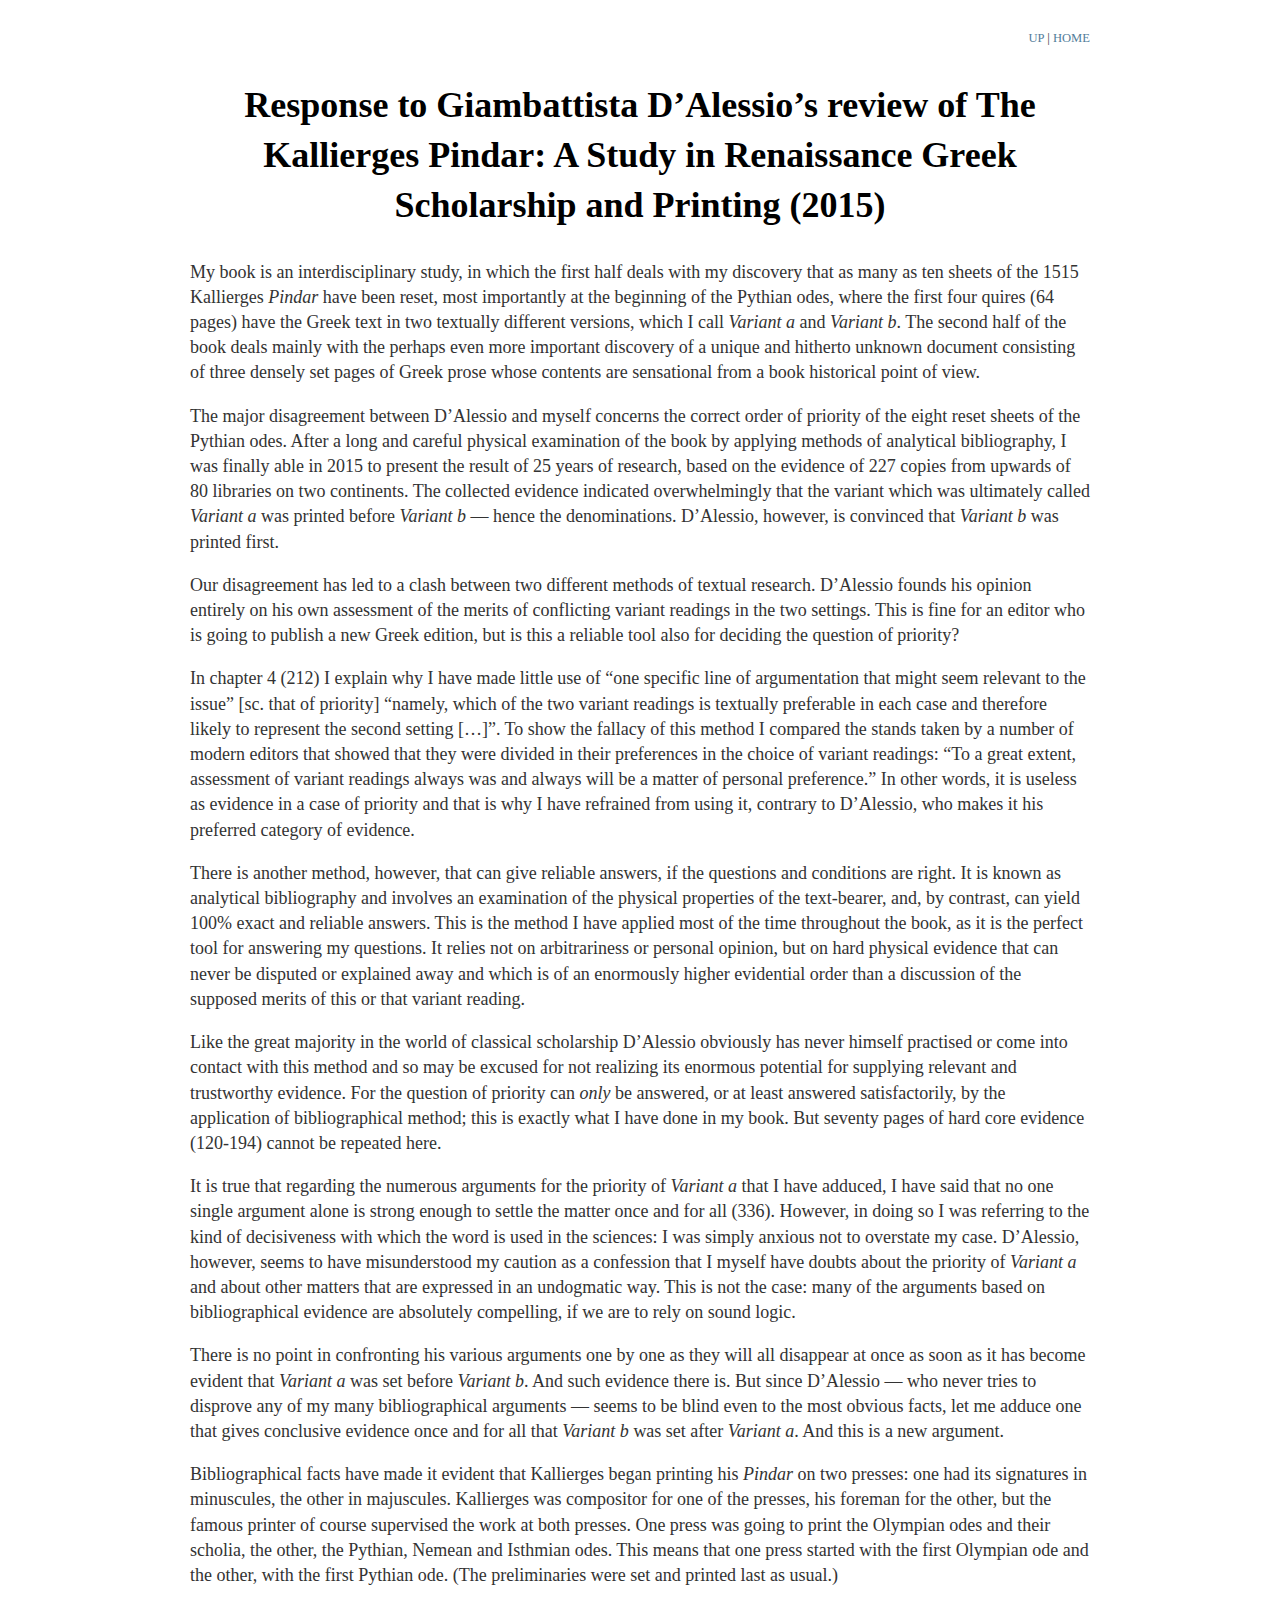
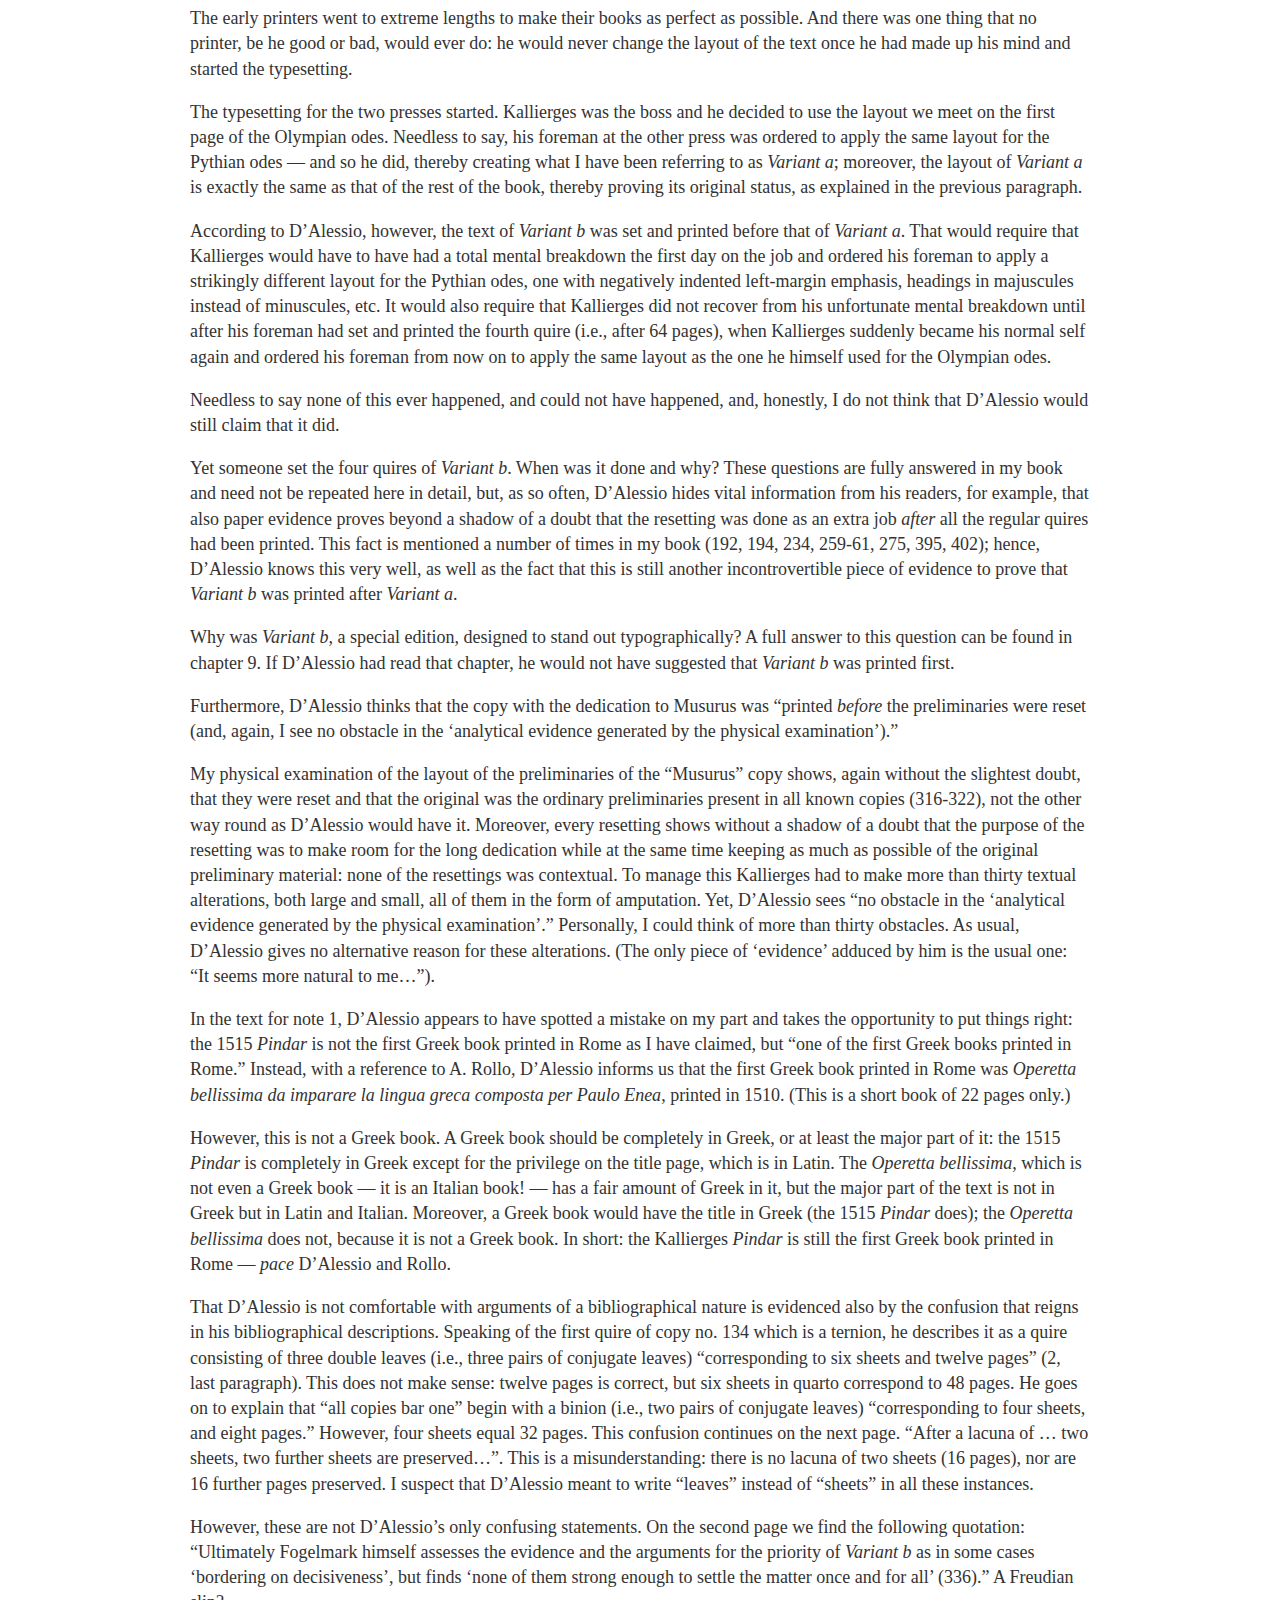
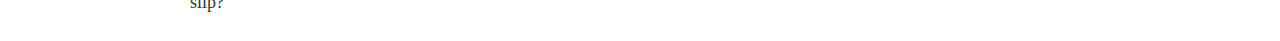
==== bmcr.html @ e707bcc4 "Add special price page, and review-reply" ====
<?xml version="1.0" encoding="utf-8"?>
<!DOCTYPE html PUBLIC "-//W3C//DTD XHTML 1.0 Strict//EN"
"http://www.w3.org/TR/xhtml1/DTD/xhtml1-strict.dtd">
<html xmlns="http://www.w3.org/1999/xhtml" lang="en" xml:lang="en">
<head>
<!-- 2020-06-22 Mon 12:12 -->
<meta http-equiv="Content-Type" content="text/html;charset=utf-8" />
<meta name="viewport" content="width=device-width, initial-scale=1" />
<title>Response to Giambattista D’Alessio’s review of The Kallierges Pindar: A Study in Renaissance Greek Scholarship and Printing (2015)</title>
<meta name="generator" content="Org mode" />
<meta name="keywords" content="Giambattista D’Alessio Kallierges Pindar" />
<style type="text/css">
 <!--/*--><![CDATA[/*><!--*/
  .title  { text-align: center;
             margin-bottom: .2em; }
  .subtitle { text-align: center;
              font-size: medium;
              font-weight: bold;
              margin-top:0; }
  .todo   { font-family: monospace; color: red; }
  .done   { font-family: monospace; color: green; }
  .priority { font-family: monospace; color: orange; }
  .tag    { background-color: #eee; font-family: monospace;
            padding: 2px; font-size: 80%; font-weight: normal; }
  .timestamp { color: #bebebe; }
  .timestamp-kwd { color: #5f9ea0; }
  .org-right  { margin-left: auto; margin-right: 0px;  text-align: right; }
  .org-left   { margin-left: 0px;  margin-right: auto; text-align: left; }
  .org-center { margin-left: auto; margin-right: auto; text-align: center; }
  .underline { text-decoration: underline; }
  #postamble p, #preamble p { font-size: 90%; margin: .2em; }
  p.verse { margin-left: 3%; }
  pre {
    border: 1px solid #ccc;
    box-shadow: 3px 3px 3px #eee;
    padding: 8pt;
    font-family: monospace;
    overflow: auto;
    margin: 1.2em;
  }
  pre.src {
    position: relative;
    overflow: visible;
    padding-top: 1.2em;
  }
  pre.src:before {
    display: none;
    position: absolute;
    background-color: white;
    top: -10px;
    right: 10px;
    padding: 3px;
    border: 1px solid black;
  }
  pre.src:hover:before { display: inline;}
  /* Languages per Org manual */
  pre.src-asymptote:before { content: 'Asymptote'; }
  pre.src-awk:before { content: 'Awk'; }
  pre.src-C:before { content: 'C'; }
  /* pre.src-C++ doesn't work in CSS */
  pre.src-clojure:before { content: 'Clojure'; }
  pre.src-css:before { content: 'CSS'; }
  pre.src-D:before { content: 'D'; }
  pre.src-ditaa:before { content: 'ditaa'; }
  pre.src-dot:before { content: 'Graphviz'; }
  pre.src-calc:before { content: 'Emacs Calc'; }
  pre.src-emacs-lisp:before { content: 'Emacs Lisp'; }
  pre.src-fortran:before { content: 'Fortran'; }
  pre.src-gnuplot:before { content: 'gnuplot'; }
  pre.src-haskell:before { content: 'Haskell'; }
  pre.src-hledger:before { content: 'hledger'; }
  pre.src-java:before { content: 'Java'; }
  pre.src-js:before { content: 'Javascript'; }
  pre.src-latex:before { content: 'LaTeX'; }
  pre.src-ledger:before { content: 'Ledger'; }
  pre.src-lisp:before { content: 'Lisp'; }
  pre.src-lilypond:before { content: 'Lilypond'; }
  pre.src-lua:before { content: 'Lua'; }
  pre.src-matlab:before { content: 'MATLAB'; }
  pre.src-mscgen:before { content: 'Mscgen'; }
  pre.src-ocaml:before { content: 'Objective Caml'; }
  pre.src-octave:before { content: 'Octave'; }
  pre.src-org:before { content: 'Org mode'; }
  pre.src-oz:before { content: 'OZ'; }
  pre.src-plantuml:before { content: 'Plantuml'; }
  pre.src-processing:before { content: 'Processing.js'; }
  pre.src-python:before { content: 'Python'; }
  pre.src-R:before { content: 'R'; }
  pre.src-ruby:before { content: 'Ruby'; }
  pre.src-sass:before { content: 'Sass'; }
  pre.src-scheme:before { content: 'Scheme'; }
  pre.src-screen:before { content: 'Gnu Screen'; }
  pre.src-sed:before { content: 'Sed'; }
  pre.src-sh:before { content: 'shell'; }
  pre.src-sql:before { content: 'SQL'; }
  pre.src-sqlite:before { content: 'SQLite'; }
  /* additional languages in org.el's org-babel-load-languages alist */
  pre.src-forth:before { content: 'Forth'; }
  pre.src-io:before { content: 'IO'; }
  pre.src-J:before { content: 'J'; }
  pre.src-makefile:before { content: 'Makefile'; }
  pre.src-maxima:before { content: 'Maxima'; }
  pre.src-perl:before { content: 'Perl'; }
  pre.src-picolisp:before { content: 'Pico Lisp'; }
  pre.src-scala:before { content: 'Scala'; }
  pre.src-shell:before { content: 'Shell Script'; }
  pre.src-ebnf2ps:before { content: 'ebfn2ps'; }
  /* additional language identifiers per "defun org-babel-execute"
       in ob-*.el */
  pre.src-cpp:before  { content: 'C++'; }
  pre.src-abc:before  { content: 'ABC'; }
  pre.src-coq:before  { content: 'Coq'; }
  pre.src-groovy:before  { content: 'Groovy'; }
  /* additional language identifiers from org-babel-shell-names in
     ob-shell.el: ob-shell is the only babel language using a lambda to put
     the execution function name together. */
  pre.src-bash:before  { content: 'bash'; }
  pre.src-csh:before  { content: 'csh'; }
  pre.src-ash:before  { content: 'ash'; }
  pre.src-dash:before  { content: 'dash'; }
  pre.src-ksh:before  { content: 'ksh'; }
  pre.src-mksh:before  { content: 'mksh'; }
  pre.src-posh:before  { content: 'posh'; }
  /* Additional Emacs modes also supported by the LaTeX listings package */
  pre.src-ada:before { content: 'Ada'; }
  pre.src-asm:before { content: 'Assembler'; }
  pre.src-caml:before { content: 'Caml'; }
  pre.src-delphi:before { content: 'Delphi'; }
  pre.src-html:before { content: 'HTML'; }
  pre.src-idl:before { content: 'IDL'; }
  pre.src-mercury:before { content: 'Mercury'; }
  pre.src-metapost:before { content: 'MetaPost'; }
  pre.src-modula-2:before { content: 'Modula-2'; }
  pre.src-pascal:before { content: 'Pascal'; }
  pre.src-ps:before { content: 'PostScript'; }
  pre.src-prolog:before { content: 'Prolog'; }
  pre.src-simula:before { content: 'Simula'; }
  pre.src-tcl:before { content: 'tcl'; }
  pre.src-tex:before { content: 'TeX'; }
  pre.src-plain-tex:before { content: 'Plain TeX'; }
  pre.src-verilog:before { content: 'Verilog'; }
  pre.src-vhdl:before { content: 'VHDL'; }
  pre.src-xml:before { content: 'XML'; }
  pre.src-nxml:before { content: 'XML'; }
  /* add a generic configuration mode; LaTeX export needs an additional
     (add-to-list 'org-latex-listings-langs '(conf " ")) in .emacs */
  pre.src-conf:before { content: 'Configuration File'; }

  table { border-collapse:collapse; }
  caption.t-above { caption-side: top; }
  caption.t-bottom { caption-side: bottom; }
  td, th { vertical-align:top;  }
  th.org-right  { text-align: center;  }
  th.org-left   { text-align: center;   }
  th.org-center { text-align: center; }
  td.org-right  { text-align: right;  }
  td.org-left   { text-align: left;   }
  td.org-center { text-align: center; }
  dt { font-weight: bold; }
  .footpara { display: inline; }
  .footdef  { margin-bottom: 1em; }
  .figure { padding: 1em; }
  .figure p { text-align: center; }
  .inlinetask {
    padding: 10px;
    border: 2px solid gray;
    margin: 10px;
    background: #ffffcc;
  }
  #org-div-home-and-up
   { text-align: right; font-size: 70%; white-space: nowrap; }
  textarea { overflow-x: auto; }
  .linenr { font-size: smaller }
  .code-highlighted { background-color: #ffff00; }
  .org-info-js_info-navigation { border-style: none; }
  #org-info-js_console-label
    { font-size: 10px; font-weight: bold; white-space: nowrap; }
  .org-info-js_search-highlight
    { background-color: #ffff00; color: #000000; font-weight: bold; }
  .org-svg { width: 90%; }
  /*]]>*/-->
</style>
<link rel="stylesheet" type="text/css" href="css/orgcss.css"/>
<script type="text/javascript">
/*
@licstart  The following is the entire license notice for the
JavaScript code in this tag.

Copyright (C) 2012-2019 Free Software Foundation, Inc.

The JavaScript code in this tag is free software: you can
redistribute it and/or modify it under the terms of the GNU
General Public License (GNU GPL) as published by the Free Software
Foundation, either version 3 of the License, or (at your option)
any later version.  The code is distributed WITHOUT ANY WARRANTY;
without even the implied warranty of MERCHANTABILITY or FITNESS
FOR A PARTICULAR PURPOSE.  See the GNU GPL for more details.

As additional permission under GNU GPL version 3 section 7, you
may distribute non-source (e.g., minimized or compacted) forms of
that code without the copy of the GNU GPL normally required by
section 4, provided you include this license notice and a URL
through which recipients can access the Corresponding Source.


@licend  The above is the entire license notice
for the JavaScript code in this tag.
*/
<!--/*--><![CDATA[/*><!--*/
 function CodeHighlightOn(elem, id)
 {
   var target = document.getElementById(id);
   if(null != target) {
     elem.cacheClassElem = elem.className;
     elem.cacheClassTarget = target.className;
     target.className = "code-highlighted";
     elem.className   = "code-highlighted";
   }
 }
 function CodeHighlightOff(elem, id)
 {
   var target = document.getElementById(id);
   if(elem.cacheClassElem)
     elem.className = elem.cacheClassElem;
   if(elem.cacheClassTarget)
     target.className = elem.cacheClassTarget;
 }
/*]]>*///-->
</script>
</head>
<body>
<div id="org-div-home-and-up">
 <a accesskey="h" href="http://fogelmark.org"> UP </a>
 |
 <a accesskey="H" href="http://fogelmark.org"> HOME </a>
</div><div id="content">
<h1 class="title">Response to Giambattista D’Alessio’s review of The Kallierges Pindar: A Study in Renaissance Greek Scholarship and Printing (2015)</h1>
<p>
My book is an interdisciplinary study, in which the first half deals with my
discovery that as many as ten sheets of the 1515 Kallierges <i>Pindar</i> have been
reset, most importantly at the beginning of the Pythian odes, where the first
four quires (64 pages) have the Greek text in two textually different
versions, which I call <i>Variant a</i> and <i>Variant b</i>. The second half of the book
deals mainly with the perhaps even more important discovery of a unique and
hitherto unknown document consisting of three densely set pages of Greek
prose whose contents are sensational from a book historical point of view.
</p>

<p>
The major disagreement between D’Alessio and myself concerns the correct order
of priority of the eight reset sheets of the Pythian odes. After a long and
careful physical examination of the book by applying methods of analytical
bibliography, I was finally able in 2015 to present the result of 25 years of
research, based on the evidence of 227 copies from upwards of 80 libraries on
two continents. The collected evidence indicated overwhelmingly that the
variant which was ultimately called <i>Variant a</i> was printed before <i>Variant b</i> —
hence the denominations. D’Alessio, however, is convinced that <i>Variant b</i> was
printed first.
</p>

<p>
Our disagreement has led to a clash between two different methods of textual
research. D’Alessio founds his opinion entirely on his own assessment of the
merits of conflicting variant readings in the two settings. This is fine for
an editor who is going to publish a new Greek edition, but is this a reliable
tool also for deciding the question of priority?
</p>

<p>
In chapter 4 (212) I explain why I have made little use of “one specific line
of argumentation that might seem relevant to the issue” [sc. that of priority]
“namely, which of the two variant readings is textually preferable in each
case and therefore likely to represent the second setting [&#x2026;]”. To show the
fallacy of this method I compared the stands taken by a number of modern
editors that showed that they were divided in their preferences in the choice
of variant readings: “To a great extent, assessment of variant readings always
was and always will be a matter of personal preference.” In other words, it
is useless as evidence in a case of priority and that is why I have
refrained from using it, contrary to D’Alessio, who makes it his preferred
category of evidence.
</p>

<p>
There is another method, however, that can give reliable answers, if the
questions and conditions are right. It is known as analytical bibliography and
involves an examination of the physical properties of the text-bearer, and,
by contrast, can yield 100% exact and reliable answers. This is the method I
have applied most of the time throughout the book, as it is the perfect tool
for answering my questions. It relies not on arbitrariness or personal
opinion, but on hard physical evidence that can never be disputed or explained
away and which is of an enormously higher evidential order than a discussion
of the supposed merits of this or that variant reading.
</p>

<p>
Like the great majority in the world of classical scholarship D’Alessio
obviously has never himself practised or come into contact with this method
and so may be excused for not realizing its enormous potential for supplying
relevant and trustworthy evidence. For the question of priority can <i>only</i> be
answered, or at least answered satisfactorily, by the application of
bibliographical method; this is exactly what I have done in my book. But
seventy pages of hard core evidence (120-194) cannot be repeated here.
</p>

<p>
It is true that regarding the numerous arguments for the priority of <i>Variant
a</i> that I have adduced, I have said that no one single argument alone is
strong enough to settle the matter once and for all (336). However, in doing
so I was referring to the kind of decisiveness with which the word is used in
the sciences: I was simply anxious not to overstate my case. D’Alessio,
however, seems to have misunderstood my caution as a confession that I myself
have doubts about the priority of <i>Variant a</i> and about other matters that are
expressed in an undogmatic way. This is not the case: many of the arguments
based on bibliographical evidence are absolutely compelling, if we are to rely
on sound logic.
</p>

<p>
There is no point in confronting his various arguments one by one as they will
all disappear at once as soon as it has become evident that <i>Variant a</i> was
set before <i>Variant b</i>. And such evidence there is. But since D’Alessio — who
never tries to disprove any of my many bibliographical arguments — seems to
be blind even to the most obvious facts, let me adduce one that gives
conclusive evidence once and for all that <i>Variant b</i> was set after <i>Variant
a</i>. And this is a new argument.
</p>

<p>
Bibliographical facts have made it evident that Kallierges began printing his
<i>Pindar</i> on two presses: one had its signatures in minuscules, the other in
majuscules. Kallierges was compositor for one of the presses, his foreman for
the other, but the famous printer of course supervised the work at both
presses. One press was going to print the Olympian odes and their scholia, the
other, the Pythian, Nemean and Isthmian odes. This means that one
press started with the first Olympian ode and the other, with the first
Pythian ode. (The preliminaries were set and printed last as usual.)
</p>

<p>
The early printers went to extreme lengths to make their books as perfect as
possible. And there was one thing that no printer, be he good or bad, would
ever do: he would never change the layout of the text once he had made up his
mind and started the typesetting.
</p>

<p>
The typesetting for the two presses started. Kallierges was the boss and he
decided to use the layout we meet on the first page of the Olympian odes.
Needless to say, his foreman at the other press was ordered to apply the same
layout for the Pythian odes — and so he did, thereby creating what I have
been referring to as <i>Variant a</i>; moreover, the layout of <i>Variant a</i> is exactly
the same as that of the rest of the book, thereby proving its original status,
as explained in the previous paragraph.
</p>

<p>
According to D’Alessio, however, the text of <i>Variant b</i> was set and printed
before that of <i>Variant a</i>. That would require that Kallierges would have to
have had a total mental breakdown the first day on the job and ordered his
foreman to apply a strikingly different layout for the Pythian odes, one with
negatively indented left-margin emphasis, headings in majuscules instead of
minuscules, etc. It would also require that Kallierges did not recover from
his unfortunate mental breakdown until after his foreman had set and printed
the fourth quire (i.e., after 64 pages), when Kallierges suddenly became his
normal self again and ordered his foreman from now on to apply the same layout
as the one he himself used for the Olympian odes.
</p>

<p>
Needless to say none of this ever happened, and could not have happened, and,
honestly, I do not think that D’Alessio would still claim that it did.
</p>

<p>
Yet someone set the four quires of <i>Variant b</i>. When was it done and why? These
questions are fully answered in my book and need not be repeated here in
detail, but, as so often, D’Alessio hides vital information from his readers,
for example, that also paper evidence proves beyond a shadow of a doubt that
the resetting was done as an extra job <i>after</i> all the regular quires had been
printed. This fact is mentioned a number of times in my book (192, 194, 234,
259-61, 275, 395, 402); hence, D’Alessio knows this very well, as well as the
fact that this is still another incontrovertible piece of evidence to prove
that <i>Variant b</i> was printed after <i>Variant a</i>.
</p>

<p>
Why was <i>Variant b</i>, a special edition, designed to stand out typographically?
A full answer to this question can be found in chapter 9. If D’Alessio had
read that chapter, he would not have suggested that <i>Variant b</i> was printed
first.
</p>

<p>
Furthermore, D’Alessio thinks that the copy with the dedication to Musurus was
“printed <i>before</i> the preliminaries were reset (and, again, I see no obstacle
in the ‘analytical evidence generated by the physical examination’).”
</p>

<p>
My physical examination of the layout of the preliminaries of the “Musurus”
copy shows, again without the slightest doubt, that they were reset and that
the original was the ordinary preliminaries present in all known copies
(316-322), not the other way round as D’Alessio would have it. Moreover, every
resetting shows without a shadow of a doubt that the purpose of the resetting
was to make room for the long dedication while at the same time keeping as
much as possible of the original preliminary material: none of the resettings
was contextual. To manage this Kallierges had to make more than thirty
textual alterations, both large and small, all of them in the form of
amputation. Yet, D’Alessio sees “no obstacle in the ‘analytical evidence
generated by the physical examination’.” Personally, I could think of more
than thirty obstacles. As usual, D’Alessio gives no alternative reason for
these alterations. (The only piece of ‘evidence’ adduced by him is the usual
one: “It seems more natural to me…”).
</p>

<p>
In the text for note 1, D’Alessio appears to have spotted a mistake on my part
and takes the opportunity to put things right: the 1515 <i>Pindar</i> is not the
first Greek book printed in Rome as I have claimed, but “one of the first
Greek books printed in Rome.” Instead, with a reference to A. Rollo, D’Alessio
informs us that the first Greek book printed in Rome was <i>Operetta bellissima
da imparare la lingua greca composta per Paulo Enea</i>, printed in 1510. (This is
a short book of 22 pages only.)
</p>

<p>
However, this is not a Greek book. A Greek book should be completely in Greek,
or at least the major part of it: the 1515 <i>Pindar</i> is completely in Greek
except for the privilege on the title page, which is in Latin. The <i>Operetta
bellissima</i>, which is not even a Greek book — it is an Italian book! — has a
fair amount of Greek in it, but the major part of the text is not in Greek but
in Latin and Italian. Moreover, a Greek book would have the title in Greek
(the 1515 <i>Pindar</i> does); the <i>Operetta bellissima</i> does not, because it is not a
Greek book. In short: the Kallierges <i>Pindar</i> is still the first Greek book
printed in Rome — <i>pace</i> D’Alessio and Rollo.
</p>

<p>
That D’Alessio is not comfortable with arguments of a bibliographical nature
is evidenced also by the confusion that reigns in his bibliographical
descriptions. Speaking of the first quire of copy no. 134 which is a ternion,
he describes it as a quire consisting of three double leaves (i.e., three
pairs of conjugate leaves) “corresponding to six sheets and twelve pages” (2,
last paragraph). This does not make sense: twelve pages is correct, but six
sheets in quarto correspond to 48 pages. He goes on to explain that “all
copies bar one” begin with a binion (i.e., two pairs of conjugate leaves)
“corresponding to four sheets, and eight pages.” However, four sheets equal 32
pages. This confusion continues on the next page. “After a lacuna of … two
sheets, two further sheets are preserved…”. This is a misunderstanding: there
is no lacuna of two sheets (16 pages), nor are 16 further pages preserved. I
suspect that D’Alessio meant to write “leaves” instead of “sheets” in all
these instances.
</p>

<p>
However, these are not D’Alessio’s only confusing statements. On the second
page we find the following quotation: “Ultimately Fogelmark himself assesses
the evidence and the arguments for the priority of <i>Variant b</i> as in some cases
‘bordering on decisiveness’, but finds ‘none of them strong enough to settle
the matter once and for all’ (336).”  A Freudian slip?
</p>
</div>
</body>
</html>
---- css/orgcss.css ----
/*! normalize.css v4.1.1 | MIT License | github.com/necolas/normalize.css */
html{
    font-family:sans-serif;
    line-height:1.15;
    -ms-text-size-adjust:100%;
    -webkit-text-size-adjust:100%
}
body{
    margin:0
}
article,aside,details,figcaption,figure,footer,header,main,menu,nav,section,summary{
    display:block
}

audio,canvas,progress,video{
    display:inline-block
}

audio:not([controls]){
    display:none;
    height:0
}

progress{vertical-align:baseline}

[hidden],template{display:none}

a{background-color:transparent;-webkit-text-decoration-skip:objects}

a:active,a:hover{outline-width:0}

abbr[title]{border-bottom:none;text-decoration:underline;-webkit-text-decoration:underline dotted;text-decoration:underline dotted}

b,strong{
    font-weight:inherit;
    font-weight:bolder
}

dfn{font-style:italic}

h1{
    font-size:2em;
    margin:.67em 0
}

mark{background-color:#ff0;color:#000}

small{font-size:80%}

sub,sup{font-size:75%;line-height:0;position:relative;vertical-align:baseline}

sub{bottom:-.25em}

sup{top:-.5em}

img{border-style:none}

svg:not(:root){overflow:hidden}

code,kbd,pre,samp{font-family:monospace,monospace;font-size:1em}

figure{margin:1em 40px}

hr{box-sizing:content-box;height:0;overflow:visible}

button,input,optgroup,select,textarea{font:inherit;margin:0}

optgroup{font-weight:700}

button,input{overflow:visible}

button,select{text-transform:none}

[type=reset],[type=submit],button,html [type=button]{-webkit-appearance:button}

[type=button]::-moz-focus-inner,[type=reset]::-moz-focus-inner,[type=submit]::-moz-focus-inner,button::-moz-focus-inner{border-style:none;padding:0}

[type=button]:-moz-focusring,[type=reset]:-moz-focusring,[type=submit]:-moz-focusring,button:-moz-focusring{outline:1px dotted ButtonText}

fieldset{border:1px solid silver;margin:0 2px;padding:.35em .625em .75em}

legend{box-sizing:border-box;color:inherit;display:table;max-width:100%;padding:0;white-space:normal}

textarea{overflow:auto}

[type=checkbox],[type=radio]{box-sizing:border-box;padding:0}

[type=number]::-webkit-inner-spin-button,[type=number]::-webkit-outer-spin-button{height:auto}

[type=search]{-webkit-appearance:textfield;outline-offset:-2px}

[type=search]::-webkit-search-cancel-button,[type=search]::-webkit-search-decoration{-webkit-appearance:none}

::-webkit-input-placeholder{color:inherit;opacity:.54}

::-webkit-file-upload-button{-webkit-appearance:button;font:inherit}

body{color:#000;background-color:#fff}

.org-alert-high{color:#ff8c00;font-weight:700}

.org-alert-low{color:#00008b}

.org-alert-moderate{color:gold;font-weight:700}

.org-alert-saved-fringe{background-color:#f2f2f2}

.org-alert-trivial{color:Dark purple}

.org-alert-urgent{color:red;font-weight:700}

.org-anzu-match-1{color:#000;background-color:#7fffd4}

.org-anzu-match-2{color:#000;background-color:#00ff7f}

.org-anzu-match-3{color:#000;background-color:#ff0}

.org-anzu-mode-line,.org-anzu-mode-line-no-match{color:#008b00;font-weight:700}

.org-anzu-replace-highlight{color:#b0e2ff;background-color:#cd00cd}

.org-anzu-replace-to{color:red}

.org-bbdb-field-name{color:sienna}

.org-bbdb-name{color:#00f}

.org-bbdb-organization{color:#b22222}

.org-beacon-fallback-background{background-color:#000}

.org-biblio-results-header{color:#483d8b;font-size:150%;font-weight:700}

.org-bold{font-weight:700}

.org-bold-italic{font-weight:700;font-style:italic}

.org-bookmark-menu-bookmark{font-weight:700}

.org-bookmark-menu-heading{color:#228b22}

.org-buffer-menu-buffer{font-weight:700}

.org-builtin{color:#483d8b}

.org-button{color:#3a5fcd;text-decoration:underline}

.org-c-annotation{color:#008b8b}

.org-cal-china-x-general-holiday{background-color:#228b22}

.org-cal-china-x-important-holiday{background-color:#8b0000}

.org-calendar-iso-week{color:pink;font-weight:700}

.org-calendar-iso-week-header{color:#0ff}

.org-calendar-month-header{color:#00f}

.org-calendar-today{text-decoration:underline}

.org-calendar-weekday-header{color:#008b8b}

.org-calendar-weekend-header{color:#b22222}

.org-comint-highlight-input{font-weight:700}

.org-comint-highlight-prompt{color:#0000cd}

.org-comment,.org-comment-delimiter{color:#b22222}

.org-compilation-column-number{color:#8b2252}

.org-compilation-error{color:red;font-weight:700}

.org-compilation-info{color:#228b22;font-weight:700}

.org-compilation-line-number{color:#a020f0}

.org-compilation-mode-line-exit{color:#228b22;font-weight:700}

.org-compilation-mode-line-fail{color:red;font-weight:700}

.org-compilation-mode-line-run,.org-compilation-warning{color:#ff8c00;font-weight:700}

.org-completions-annotations{font-style:italic}

.org-completions-first-difference{font-weight:700}

.org-constant{color:#008b8b}

.org-cursor{background-color:#eead0e}

.org-custom-button{color:#000;background-color:#d3d3d3}

.org-custom-button-mouse{color:#000;background-color:#e5e5e5}

.org-custom-button-pressed{color:#000;background-color:#d3d3d3}

.org-custom-button-pressed-unraised{color:#8b008b;text-decoration:underline}

.org-custom-button-unraised{text-decoration:underline}

.org-custom-changed{color:#fff;background-color:#00f}

.org-custom-comment{background-color:#d9d9d9}

.org-custom-comment-tag{color:#00008b}

.org-custom-face-tag{color:#00f;font-weight:700}

.org-custom-group-subtitle{font-weight:700}

.org-custom-group-tag{color:#00f;font-size:120%;font-weight:700}

.org-custom-group-tag-1{color:red;font-size:120%;font-weight:700}

.org-custom-invalid{color:#ff0;background-color:red}

.org-custom-link{color:#3a5fcd;text-decoration:underline}

.org-custom-modified{color:#fff;background-color:#00f}

.org-custom-rogue{color:pink;background-color:#000}

.org-custom-saved{text-decoration:underline}

.org-custom-set{color:#00f;background-color:#fff}

.org-custom-state{color:#006400}

.org-custom-themed{color:#fff;background-color:#00f}

.org-custom-variable-button{font-weight:700;text-decoration:underline}

.org-custom-variable-tag{color:#00f;font-weight:700}

.org-custom-visibility{color:#3a5fcd;font-size:80%;text-decoration:underline}

.org-diary{color:red}

.org-diary-anniversary{color:#a020f0}

.org-diary-time{color:sienna}

.org-dired-async-failures{color:red}

.org-dired-async-message{color:#ff0}

.org-dired-async-mode-message{color:gold}

.org-dired-directory{color:#00f}

.org-dired-flagged{color:red;font-weight:700}

.org-dired-header{color:#228b22}

.org-dired-ignored{color:#7f7f7f}

.org-dired-mark{color:#008b8b}

.org-dired-marked{color:#ff8c00;font-weight:700}

.org-dired-perm-write{color:#b22222}

.org-dired-symlink{color:#a020f0}

.org-dired-warning{color:red;font-weight:700}

.org-doc{color:#8b2252}

.org-eldoc-highlight-function-argument{font-weight:700}

.org-epa-field-body{font-style:italic}

.org-epa-field-name,.org-epa-mark{font-weight:700}

.org-epa-mark{color:red}

.org-epa-string{color:#00008b}

.org-epa-validity-disabled{font-style:italic}

.org-epa-validity-high{font-weight:700}

.org-epa-validity-low,.org-epa-validity-medium{font-style:italic}

.org-error{color:red;font-weight:700}

.org-escape-glyph{color:brown}

.org-evil-ex-commands{font-style:italic;text-decoration:underline}

.org-evil-ex-info{color:red;font-style:italic}

.org-evil-ex-lazy-highlight{background-color:#afeeee}

.org-evil-ex-search{color:#b0e2ff;background-color:#cd00cd}

.org-evil-ex-substitute-matches{background-color:#afeeee}

.org-evil-ex-substitute-replacement{color:red;text-decoration:underline}

.org-ffap{background-color:#b4eeb4}

.org-file-name-shadow{color:#7f7f7f}

.org-flycheck-error{text-decoration:underline}

.org-flycheck-error-list-checker-name{color:#00f}

.org-flycheck-error-list-column-number{color:#008b8b}

.org-flycheck-error-list-error{color:red;font-weight:700}

.org-flycheck-error-list-filename{color:sienna}

.org-flycheck-error-list-highlight{background-color:#b4eeb4}

.org-flycheck-error-list-id,.org-flycheck-error-list-id-with-explainer{color:#228b22}

.org-flycheck-error-list-info{color:#228b22;font-weight:700}

.org-flycheck-error-list-line-number{color:#008b8b}

.org-flycheck-error-list-warning{color:#ff8c00;font-weight:700}

.org-flycheck-fringe-error{color:red;font-weight:700}

.org-flycheck-fringe-info{color:#228b22;font-weight:700}

.org-flycheck-fringe-warning{color:#ff8c00;font-weight:700}

.org-flycheck-info,.org-flycheck-warning,.org-flyspell-duplicate,.org-flyspell-incorrect{text-decoration:underline}

.org-fringe{background-color:#f2f2f2}

.org-function-name{color:#00f}

.org-glyphless-char{font-size:60%}

.org-golden-ratio-scroll-highlight-line{color:#fff;background-color:#53868b;font-weight:700}

.org-header-line{color:#333;background-color:#e5e5e5}

.org-helm-action{text-decoration:underline}

.org-helm-bookmark-addressbook{color:tomato}

.org-helm-bookmark-directory{color:#8b0000;background-color:#d3d3d3}

.org-helm-bookmark-file{color:#00b2ee}

.org-helm-bookmark-file-not-found{color:#6c7b8b}

.org-helm-bookmark-gnus{color:#f0f}

.org-helm-bookmark-info{color:#0f0}

.org-helm-bookmark-man{color:#8b5a00}

.org-helm-bookmark-w3m{color:#ff0}

.org-helm-buffer-archive{color:gold}

.org-helm-buffer-directory{color:#8b0000;background-color:#d3d3d3}

.org-helm-buffer-file{color:#483d8b}

.org-helm-buffer-modified{color:#b22222}

.org-helm-buffer-not-saved{color:#ee6363}

.org-helm-buffer-process{color:#cd6839}

.org-helm-buffer-saved-out{color:red;background-color:#000}

.org-helm-buffer-size{color:#708090}

.org-helm-candidate-number,.org-helm-candidate-number-suspended{color:#000;background-color:#faffb5}

.org-helm-delete-async-message{color:#ff0}

.org-helm-etags-file{color:#8b814c;text-decoration:underline}

.org-helm-ff-denied{color:red;background-color:#000}

.org-helm-ff-directory{color:#8b0000;background-color:#d3d3d3}

.org-helm-ff-dirs{color:#00f}

.org-helm-ff-dotted-directory{color:#000;background-color:#696969}

.org-helm-ff-dotted-symlink-directory{color:#ff8c00;background-color:#696969}

.org-helm-ff-executable{color:#0f0}

.org-helm-ff-file{color:#483d8b}

.org-helm-ff-invalid-symlink{color:#000;background-color:red}

.org-helm-ff-pipe{color:#ff0;background-color:#000}

.org-helm-ff-prefix{color:#000;background-color:#ff0}

.org-helm-ff-socket{color:#ff1493}

.org-helm-ff-suid{color:#fff;background-color:red}

.org-helm-ff-symlink{color:#b22222}

.org-helm-ff-truename{color:#8b2252}

.org-helm-grep-cmd-line{color:#228b22}

.org-helm-grep-file{color:#8a2be2;text-decoration:underline}

.org-helm-grep-finish{color:#0f0}

.org-helm-grep-lineno{color:#ff7f00}

.org-helm-grep-match{color:#b00000}

.org-helm-header{color:#333;background-color:#e5e5e5}

.org-helm-header-line-left-margin{color:#000;background-color:#ff0}

.org-helm-helper{color:#333;background-color:#e5e5e5}

.org-helm-history-deleted{color:#000;background-color:red}

.org-helm-history-remote{color:#ff6a6a}

.org-helm-lisp-completion-info{color:red}

.org-helm-lisp-show-completion{background-color:#2f4f4f}

.org-helm-locate-finish{color:#0f0}

.org-helm-m-x-key{color:orange;text-decoration:underline}

.org-helm-match{color:#b00000}

.org-helm-match-item{color:#b0e2ff;background-color:#cd00cd}

.org-helm-minibuffer-prompt{color:#0000cd}

.org-helm-moccur-buffer{color:#00ced1;text-decoration:underline}

.org-helm-non-file-buffer{font-style:italic}

.org-helm-prefarg{color:red}

.org-helm-resume-need-update{background-color:red}

.org-helm-selection{background-color:#097209}

.org-helm-selection-line{background-color:#b4eeb4}

.org-helm-separator{color:#ffbfb5}

.org-helm-source-header{color:#000;background-color:#abd7f0;font-size:130%;font-weight:700}

.org-helm-visible-mark{background-color:#d1f5ea}

.org-help-argument-name{font-style:italic}

.org-highlight{background-color:#b4eeb4}

.org-highlight-indent-guides-character{color:#e6e6e6}

.org-highlight-indent-guides-even{background-color:#e6e6e6}

.org-highlight-indent-guides-odd{background-color:#f3f3f3}

.org-highlight-indent-guides-stack-character{color:#ccc}

.org-highlight-indent-guides-stack-even{background-color:#ccc}

.org-highlight-indent-guides-stack-odd{background-color:#d9d9d9}

.org-highlight-indent-guides-top-character{color:#b3b3b3}

.org-highlight-indent-guides-top-even{background-color:#b3b3b3}

.org-highlight-indent-guides-top-odd{background-color:silver}

.org-highlight-numbers-number{color:#008b8b}

.org-hl-line{background-color:#b4eeb4}

.org-holiday{background-color:pink}

.org-hydra-face-amaranth{color:#e52b50;font-weight:700}

.org-hydra-face-blue{color:#00f;font-weight:700}

.org-hydra-face-pink{color:#ff6eb4;font-weight:700}

.org-hydra-face-red{color:red;font-weight:700}

.org-hydra-face-teal{color:#367588;font-weight:700}

.org-ido-first-match{font-weight:700}

.org-ido-incomplete-regexp{color:red;font-weight:700}

.org-ido-indicator{color:#ff0;background-color:red}

.org-ido-only-match{color:#228b22}

.org-ido-subdir{color:red}

.org-ido-virtual{color:#483d8b}

.org-info-header-node{color:brown;font-weight:700;font-style:italic}

.org-info-header-xref{color:#3a5fcd;text-decoration:underline}

.org-info-index-match{background-color:#ff0}

.org-info-menu-header{font-weight:700}

.org-info-menu-star{color:red}

.org-info-node{color:brown;font-weight:700;font-style:italic}

.org-info-title-1{font-size:172%;font-weight:700}

.org-info-title-2{font-size:144%;font-weight:700}

.org-info-title-3{font-size:120%;font-weight:700}

.org-info-title-4{font-weight:700}

.org-info-xref{color:#3a5fcd;text-decoration:underline}

.org-isearch{color:#b0e2ff;background-color:#cd00cd}

.org-isearch-fail{background-color:#ffc1c1}

.org-italic{font-style:italic}

.org-keyword{color:#a020f0}

.org-lazy-highlight{background-color:#afeeee}

.org-link{color:#3a5fcd;text-decoration:underline}

.org-link-visited{color:#8b008b;text-decoration:underline}

.org-lv-separator{background-color:#ccc}

.org-match{background-color:#ff0}

.org-mcXcursor-bar{background-color:#000}

.org-mcXregion{background-color:gtk_selection_bg_color}

.org-me-dired-dim-0{color:#b3b3b3}

.org-me-dired-dim-1{color:#7f7f7f}

.org-me-dired-executable{color:#0f0}

.org-message-cited-text{color:red}

.org-message-header-cc{color:#191970}

.org-message-header-name{color:#6495ed}

.org-message-header-newsgroups{color:#00008b;font-weight:700;font-style:italic}

.org-message-header-other{color:#4682b4}

.org-message-header-subject{color:navy;font-weight:700}

.org-message-header-to{color:#191970;font-weight:700}

.org-message-header-xheader{color:#00f}

.org-message-mml{color:#228b22}

.org-message-separator{color:brown}

.org-minibuffer-prompt{color:#0000cd}

.org-mm-command-output{color:#cd0000}

.org-mode-line{color:#000;background-color:#bfbfbf}

.org-mode-line-buffer-id,.org-mode-line-buffer-id-inactive,.org-mode-line-emphasis{font-weight:700}

.org-mode-line-inactive{color:#333;background-color:#e5e5e5}

.org-mu4e-attach-number{color:sienna;font-weight:700}

.org-mu4e-cited-1{color:#483d8b;font-style:italic}

.org-mu4e-cited-2{color:#5cacee;font-style:italic}

.org-mu4e-cited-3{color:sienna;font-style:italic}

.org-mu4e-cited-4{color:#a020f0;font-style:italic}

.org-mu4e-cited-5,.org-mu4e-cited-6{color:#b22222;font-style:italic}

.org-mu4e-cited-7{color:#228b22;font-style:italic}

.org-mu4e-compose-header,.org-mu4e-compose-separator{color:brown;font-style:italic}

.org-mu4e-contact{color:sienna}

.org-mu4e-context{color:#006400;font-weight:700}

.org-mu4e-draft{color:#8b2252}

.org-mu4e-flagged{color:#008b8b;font-weight:700}

.org-mu4e-footer{color:#b22222}

.org-mu4e-forwarded{color:#483d8b}

.org-mu4e-header{color:#000;background-color:#fff}

.org-mu4e-header-highlight{background-color:#000;font-weight:700;text-decoration:underline}

.org-mu4e-header-key{color:#6495ed;font-weight:700}

.org-mu4e-header-marks{color:#483d8b}

.org-mu4e-header-title,.org-mu4e-header-value{color:#228b22}

.org-mu4e-highlight{background-color:#b4eeb4}

.org-mu4e-link{color:#3a5fcd;text-decoration:underline}

.org-mu4e-modeline{color:#8b4500;font-weight:700}

.org-mu4e-moved{color:#b22222;font-style:italic}

.org-mu4e-ok{color:#b22222;font-weight:700}

.org-mu4e-region-code{background-color:#2f4f4f}

.org-mu4e-replied,.org-mu4e-special-header-value{color:#483d8b}

.org-mu4e-system{color:#b22222;font-style:italic}

.org-mu4e-title{color:#228b22;font-weight:700}

.org-mu4e-trashed{color:#b22222;text-decoration:line-through}

.org-mu4e-unread{color:#a020f0;font-weight:700}

.org-mu4e-url-number{color:#008b8b;font-weight:700}

.org-mu4e-view-body{color:#000;background-color:#fff}

.org-mu4e-warning{color:red;font-weight:700}

.org-next-error{background-color:gtk_selection_bg_color}

.org-nobreak-space{color:brown;text-decoration:underline}

.org-org-agenda-calendar-event,.org-org-agenda-calendar-sexp{color:#000;background-color:#fff}

.org-org-agenda-clocking{background-color:#ff0}

.org-org-agenda-column-dateline{background-color:#e5e5e5}

.org-org-agenda-current-time{color:#b8860b}

.org-org-agenda-date{color:#00f}

.org-org-agenda-date-today{color:#00f;font-weight:700;font-style:italic}

.org-org-agenda-date-weekend{color:#00f;font-weight:700}

.org-org-agenda-diary{color:#000;background-color:#fff}

.org-org-agenda-dimmed-todo{color:#7f7f7f}

.org-org-agenda-done{color:#228b22}

.org-org-agenda-filter-category,.org-org-agenda-filter-effort,.org-org-agenda-filter-regexp,.org-org-agenda-filter-tags{color:#000;background-color:#bfbfbf}

.org-org-agenda-restriction-lock{background-color:#eee}

.org-org-agenda-structure{color:#00f}

.org-org-archived{color:#7f7f7f}

.org-org-block{color:#7f7f7f}

.org-org-block-begin-line,.org-org-block-end-line{color:#b22222}

.org-org-checkbox{font-weight:700}

.org-org-checkbox-statistics-done{color:#228b22;font-weight:700}

.org-org-checkbox-statistics-todo{color:red;font-weight:700}

.org-org-clock-overlay{color:#000;background-color:#d3d3d3}

.org-org-code{color:#7f7f7f}

.org-org-column,.org-org-column-title{background-color:#e5e5e5}

.org-org-column-title{font-weight:700;text-decoration:underline}

.org-org-date{color:#bfaf87;text-decoration:underline}

.org-org-date-selected{color:red}

.org-org-default{color:#000;background-color:#fff}

.org-org-document-info{color:#191970}

.org-org-document-info-keyword{color:#7f7f7f}

.org-org-document-title{color:#191970;font-weight:700}

.org-org-done{color:#228b22;font-weight:700}

.org-org-drawer{color:#00f}

.org-org-ellipsis{color:#b8860b;text-decoration:underline}

.org-org-footnote{color:#96b4cd;text-decoration:underline}

.org-org-formula{color:#b22222}

.org-org-habit-alert{background-color:#f5f946}

.org-org-habit-alert-future{background-color:#fafca9}

.org-org-habit-clear{background-color:#8270f9}

.org-org-habit-clear-future{background-color:#d6e4fc}

.org-org-habit-overdue{background-color:#f9372d}

.org-org-habit-overdue-future{background-color:#fc9590}

.org-org-habit-ready{background-color:#4df946}

.org-org-habit-ready-future{background-color:#acfca9}

.org-org-headline-done{color:#bc8f8f}

.org-org-hide{color:#fff}

.org-org-latex-and-related{color:#8b4513}

.org-org-level-1{color:#edd1c5}

.org-org-level-2{color:#ebebb7}

.org-org-level-3{color:#cce8cc}

.org-org-level-4{color:#c9deec}

.org-org-level-5{color:#dce3e8}

.org-org-level-6{color:#dde6dd}

.org-org-level-7{color:#e8e8ce}

.org-org-level-8{color:#e8dedb}

.org-org-link{color:#c5d2dc;text-decoration:underline}

.org-org-list-dt{font-weight:700}

.org-org-macro{color:#8b4513}

.org-org-meta-line{color:#b22222}

.org-org-mode-line-clock{color:#000;background-color:#bfbfbf}

.org-org-mode-line-clock-overrun{color:#000;background-color:red}

.org-org-priority{color:#a020f0}

.org-org-quote{color:#7f7f7f}

.org-org-ref-acronym{color:#ee7600;text-decoration:underline}

.org-org-ref-cite{color:#c3d5c3;text-decoration:underline}

.org-org-ref-glossary{color:#8968cd;text-decoration:underline}

.org-org-ref-label{color:#8b008b;text-decoration:underline}

.org-org-ref-ref{color:#e1cc96;text-decoration:underline}

.org-org-scheduled{color:#006400}

.org-org-scheduled-previously{color:#b22222}

.org-org-scheduled-today{color:#006400}

.org-org-sexp-date{color:#a020f0}

.org-org-special-keyword{color:#88949f}

.org-org-table{color:#00f}

.org-org-tag,.org-org-tag-group{font-weight:700}

.org-org-target{text-decoration:underline}

.org-org-time-grid{color:#b8860b}

.org-org-todo{color:red;font-weight:700}

.org-org-upcoming-deadline{color:#b22222}

.org-org-verbatim,.org-org-verse{color:#7f7f7f}

.org-org-warning{color:red;font-weight:700}

.org-outline-1{color:#00f}

.org-outline-2{color:sienna}

.org-outline-3{color:#a020f0}

.org-outline-4{color:#b22222}

.org-outline-5{color:#228b22}

.org-outline-6{color:#008b8b}

.org-outline-7{color:#483d8b}

.org-outline-8{color:#8b2252}

.org-package-description{color:#000;background-color:#fff}

.org-package-name{color:#3a5fcd;text-decoration:underline}

.org-package-status-avail-obso{color:#b22222}

.org-package-status-available{color:#000;background-color:#fff}

.org-package-status-built-in{color:#483d8b}

.org-package-status-dependency{color:#b22222}

.org-package-status-disabled{color:red;font-weight:700}

.org-package-status-external{color:#483d8b}

.org-package-status-held{color:#008b8b}

.org-package-status-incompat,.org-package-status-installed{color:#b22222}

.org-package-status-unsigned{color:red;font-weight:700}

.org-pdf-isearch-batch{background-color:#ff0}

.org-pdf-isearch-lazy{background-color:#afeeee}

.org-pdf-isearch-match{color:#b0e2ff;background-color:#cd00cd}

.org-pdf-occur-document{color:#8b2252}

.org-pdf-occur-page{color:#228b22}

.org-pdf-view-rectangle{background-color:#b4eeb4}

.org-pdf-view-region{background-color:gtk_selection_bg_color}

.org-powerline-active0{color:#000;background-color:#bfbfbf}

.org-powerline-active1{color:#fff;background-color:#2b2b2b}

.org-powerline-active2{color:#fff;background-color:#666}

.org-powerline-inactive0{color:#333;background-color:#e5e5e5}

.org-powerline-inactive1{color:#333;background-color:#1c1c1c}

.org-powerline-inactive2{color:#333;background-color:#333}

.org-preprocessor{color:#483d8b}

.org-query-replace{color:#b0e2ff;background-color:#cd00cd}

.org-rainbow-delimiters-depth-1{color:#ffdead}

.org-rainbow-delimiters-depth-2{color:#00bfff}

.org-rainbow-delimiters-depth-3{color:#ffdead}

.org-rainbow-delimiters-depth-4{color:#00bfff}

.org-rainbow-delimiters-depth-5{color:#ffdead}

.org-rainbow-delimiters-depth-6{color:#00bfff}

.org-rainbow-delimiters-depth-7{color:#ffdead}

.org-rainbow-delimiters-depth-8{color:#00bfff}

.org-rainbow-delimiters-depth-9{color:#ffdead}

.org-rainbow-delimiters-unmatched{color:#88090b}

.org-reb-match-0{background-color:#add8e6}

.org-reb-match-1{background-color:#7fffd4}

.org-reb-match-2{background-color:#00ff7f}

.org-reb-match-3{background-color:#ff0}

.org-rectangle-preview{background-color:gtk_selection_bg_color}

.org-regexp-grouping-backslash,.org-regexp-grouping-construct{font-weight:700}

.org-region{background-color:gtk_selection_bg_color}

.org-secondary-selection{background-color:#ff0}

.org-semantic-highlight-edits,.org-semantic-highlight-func-current-tag{background-color:#e5e5e5}

.org-semantic-unmatched-syntax{text-decoration:underline}

.org-sgml-namespace{color:#483d8b}

.org-sh-escaped-newline{color:#8b2252}

.org-sh-heredoc{color:#ee0}

.org-sh-quoted-exec{color:#f0f}

.org-shadow{color:#7f7f7f}

.org-show-paren-match{background-color:#40e0d0}

.org-show-paren-mismatch{color:#fff;background-color:#a020f0}

.org-sp-pair-overlay,.org-sp-show-pair-enclosing{background-color:#b4eeb4}

.org-sp-show-pair-match{background-color:#40e0d0}

.org-sp-show-pair-mismatch{color:#fff;background-color:#a020f0}

.org-sp-wrap-overlay{background-color:#b4eeb4}

.org-sp-wrap-overlay-closing-pair{color:red;background-color:#b4eeb4}

.org-sp-wrap-overlay-opening-pair{color:#0f0;background-color:#b4eeb4}

.org-sp-wrap-tag-overlay{background-color:#b4eeb4}

.org-spaceline-flycheck-error{color:#fc5c94;background-color:#333}

.org-spaceline-flycheck-info{color:#8de6f7;background-color:#333}

.org-spaceline-flycheck-warning{color:#f3ea98;background-color:#333}

.org-spaceline-python-venv{color:#fbf}

.org-speedbar-button{color:#008b00}

.org-speedbar-directory{color:#00008b}

.org-speedbar-file{color:#008b8b}

.org-speedbar-highlight{background-color:#0f0}

.org-speedbar-selected{color:red;text-decoration:underline}

.org-speedbar-separator{color:#fff;background-color:#00f;text-decoration:overline}

.org-speedbar-tag{color:brown}

.org-string{color:#8b2252}

.org-success{color:#228b22;font-weight:700}

.org-table-cell{color:#e5e5e5;background-color:#00f}

.org-tex-math{color:#8b2252}

.org-tool-bar{color:#000;background-color:#bfbfbf}

.org-tooltip{color:#000;background-color:#ffffe0}

.org-trailing-whitespace{background-color:red}

.org-tty-menu-disabled{color:#d3d3d3;background-color:#00f}

.org-tty-menu-enabled{color:#ff0;background-color:#00f;font-weight:700}

.org-tty-menu-selected{background-color:red}

.org-type{color:#228b22}

.org-underline{text-decoration:underline}

.org-undo-tree-visualizer-active-branch{color:#000;font-weight:700}

.org-undo-tree-visualizer-current{color:red}

.org-undo-tree-visualizer-default{color:#bebebe}

.org-undo-tree-visualizer-register{color:#ff0}

.org-undo-tree-visualizer-unmodified{color:#0ff}

.org-variable-name{color:sienna}

.org-vhlXdefault{background-color:#ff0}

.org-warning{color:#ff8c00;font-weight:700}

.org-warning-1{color:red;font-weight:700}

.org-wgrep{color:#fff;background-color:#228b22}

.org-wgrep-delete{color:pink;background-color:#228b22}

.org-wgrep-done{color:#00f}

.org-wgrep-file{color:#fff;background-color:#228b22}

.org-wgrep-reject{color:red;font-weight:700}

.org-which-key-command-description{color:#00f}

.org-which-key-docstring{color:#b22222}

.org-which-key-group-description{color:#a020f0}

.org-which-key-highlighted-command{color:#00f;text-decoration:underline}

.org-which-key-key{color:#008b8b}

.org-which-key-local-map-description{color:#00f}

.org-which-key-note,.org-which-key-separator{color:#b22222}

.org-which-key-special-key{color:#008b8b;font-weight:700}

.org-whitespace-big-indent{color:#b22222;background-color:red}

.org-whitespace-empty{color:#b22222;background-color:#ff0}

.org-whitespace-hspace{color:#d3d3d3;background-color:#cdc9a5}

.org-whitespace-indentation{color:#b22222;background-color:#ff0}

.org-whitespace-line{color:violet;background-color:#333}

.org-whitespace-newline{color:#d3d3d3}

.org-whitespace-space{color:#d3d3d3;background-color:#ffffe0}

.org-whitespace-space-after-tab{color:#b22222;background-color:#ff0}

.org-whitespace-space-before-tab{color:#b22222;background-color:#ff8c00}

.org-whitespace-tab{color:#d3d3d3;background-color:beige}

.org-whitespace-trailing{color:#ff0;background-color:red;font-weight:700}

.org-widget-button{font-weight:700}

.org-widget-button-pressed{color:red}

.org-widget-documentation{color:#006400}

.org-widget-field{background-color:#d9d9d9}

.org-widget-inactive{color:#7f7f7f}

.org-widget-single-line-field{background-color:#d9d9d9}

.org-window-divider{color:#999}

.org-window-divider-first-pixel{color:#ccc}

.org-window-divider-last-pixel{color:#666}

a{color:inherit;background-color:inherit;font:inherit;text-decoration:inherit}

a:hover{text-decoration:underline}

body{width:95%;margin:2% auto;font-size:14px;line-height:1.4em;font-family:Georgia,serif;color:#333}

@media screen and (min-width:600px){
    body {
        font-size:18px
    }
}

@media screen and (min-width:910px){
    body{width:900px}
}

::-moz-selection{background:#d6edff}

::selection{background:#d6edff}

p{margin:1em auto}

dl,ol,ul{margin:0 auto}

.title{margin:.8em auto;
       color:#000}

.subtitle,.title{
    text-align:center
}

.subtitle{
    font-size:0.7em;
    line-height:1.4;
    font-weight:700;
    margin:1em auto
         }

.abstract{
    margin:auto;
    width:80%;
    font-style:italic
}

.abstract p:last-of-type:before{
    content:"    ";
    white-space:pre
}

.status{
    font-size:90%;
    margin:2em auto
}

[class^=section-number-]{margin-right:.5em}

[id^=orgheadline]{clear:both}

#footnotes{font-size:90%}

.footpara{display:inline;margin:.2em auto}

.footdef{margin-bottom:1em}

.footdef sup{padding-right:.5em}

a{color:#527d9a;text-decoration:none}

a:hover{color:#035;border-bottom:1px dotted}

figure{padding:0;margin:1em auto;text-align:center}

img{
    max-width:100%;
    vertical-align:middle
}

.MathJax_Display{margin:0!important;width:90%!important}

/* subsections */
h1,h2,h3,h4,h5,h6{
    color:#a5673e;
    line-height:1em;
    font-family: Garamond,Baskerville,Baskerville Old Face,Hoefler Text,Times New Roman,serif
    /* font-family:Helvetica,sans-serif */}

h1,h2,h3{line-height:1.4em}

h4,h5,h6{font-size:1em}

@media screen and (min-width:600px){
    h1{font-size:2em}

    h2{font-size:1.5em}

    h3{font-size:1.3em}

    h1,h2,h3{line-height:1.4em}

    h4,h5,h6{font-size:1.1em}}

dt{font-weight:700}

table{
    margin:1em auto;
    border-top:2px solid;
    border-collapse:collapse}

table,thead{border-bottom:2px solid}

table td+td,table th+th{border-left:1px solid grey}

table tr{border-top:1px solid #d3d3d3}

td,th{padding:.3em .6em;
      vertical-align:middle}

caption.t-above{caption-side:top}

caption.t-bottom{caption-side:bottom}

caption{margin-bottom:.3em}

figcaption{margin-top:.3em}

th.org-center,th.org-left,th.org-right{text-align:center}

td.org-right{text-align:right}

td.org-left{text-align:left}

td.org-center{text-align:center}

blockquote{margin:1em 2em;padding-left:1em;border-left:3px solid #ccc}

kbd{background-color:#f7f7f7;font-size:80%;margin:0 .1em;padding:.1em .6em}

.todo{background-color:red}

.done,.todo{color:#fff;padding:.1em .3em;border-radius:3px;background-clip:padding-box;font-size:80%;font-family:Lucida Console,monospace;line-height:1}

.done{background-color:green}

.priority{color:orange;font-family:Lucida Console,monospace}

#table-of-contents li{clear:both}

.tag{font-family:Lucida Console,monospace;font-size:.7em;font-weight:400}

.tag span{padding:.3em;float:right;margin-right:.5em;border:1px solid #bbb;border-radius:3px;background-clip:padding-box;color:#333;background-color:#eee;line-height:1}

.timestamp{color:#bebebe;font-size:90%}

.timestamp-kwd{color:#5f9ea0}

.org-right{margin-left:auto;margin-right:0;text-align:right}

.org-left{margin-left:0;margin-right:auto;text-align:left}

.org-center{margin-left:auto;margin-right:auto;text-align:center}

.underline{text-decoration:underline}

#postamble p,#preamble p{font-size:90%;margin:.2em}

p.verse{margin-left:3%}

:not(pre)>code{padding:2px 5px;margin:auto 1px;border:1px solid #ddd;border-radius:3px;background-clip:padding-box;color:#333;font-size:80%}

.org-src-container{border:1px solid #ccc;box-shadow:3px 3px 3px #eee;font-family:Lucida Console,monospace;font-size:80%;margin:1em auto;padding:.1em .5em;position:relative}

.org-src-container>pre{overflow:auto}

.org-src-container>pre:before{display:block;position:absolute;background-color:#b3b3b3;top:0;right:0;padding:0 .5em;border-bottom-left-radius:8px;border:0;color:#fff;font-size:80%}

.org-src-container>pre.src-sh:before{content:"sh"}

.org-src-container>pre.src-bash:before{content:"bash"}

.org-src-container>pre.src-emacs-lisp:before{content:"Emacs Lisp"}

.org-src-container>pre.src-R:before{content:"R"}

.org-src-container>pre.src-cpp:before{content:"C++"}

.org-src-container>pre.src-c:before{content:"C"}

.org-src-container>pre.src-html:before{content:"HTML"}

.org-src-container>pre.src-javascript:before,.org-src-container>pre.src-js:before{content:"Javascript"}

// More languages 0% http://orgmode.org/worg/org-contrib/babel/languages.html .org-src-container>pre.src-abc:before{content:"ABC"}

.org-src-container>pre.src-asymptote:before{content:"Asymptote"}

.org-src-container>pre.src-awk:before{content:"Awk"}

.org-src-container>pre.src-C:before{content:"C"}

.org-src-container>pre.src-calc:before{content:"Calc"}

.org-src-container>pre.src-clojure:before{content:"Clojure"}

.org-src-container>pre.src-comint:before{content:"comint"}

.org-src-container>pre.src-css:before{content:"CSS"}

.org-src-container>pre.src-D:before{content:"D"}

.org-src-container>pre.src-ditaa:before{content:"Ditaa"}

.org-src-container>pre.src-dot:before{content:"Dot"}

.org-src-container>pre.src-ebnf:before{content:"ebnf"}

.org-src-container>pre.src-forth:before{content:"Forth"}

.org-src-container>pre.src-F90:before{content:"Fortran"}

.org-src-container>pre.src-gnuplot:before{content:"Gnuplot"}

.org-src-container>pre.src-haskell:before{content:"Haskell"}

.org-src-container>pre.src-io:before{content:"Io"}

.org-src-container>pre.src-java:before{content:"Java"}

.org-src-container>pre.src-latex:before{content:"LaTeX"}

.org-src-container>pre.src-ledger:before{content:"Ledger"}

.org-src-container>pre.src-ly:before{content:"Lilypond"}

.org-src-container>pre.src-lisp:before{content:"Lisp"}

.org-src-container>pre.src-makefile:before{content:"Make"}

.org-src-container>pre.src-matlab:before{content:"Matlab"}

.org-src-container>pre.src-max:before{content:"Maxima"}

.org-src-container>pre.src-mscgen:before{content:"Mscgen"}

.org-src-container>pre.src-Caml:before{content:"Objective"}

.org-src-container>pre.src-octave:before{content:"Octave"}

.org-src-container>pre.src-org:before{content:"Org"}

.org-src-container>pre.src-perl:before{content:"Perl"}

.org-src-container>pre.src-picolisp:before{content:"Picolisp"}

.org-src-container>pre.src-plantuml:before{content:"PlantUML"}

.org-src-container>pre.src-python:before{content:"Python"}

.org-src-container>pre.src-ruby:before{content:"Ruby"}

.org-src-container>pre.src-sass:before{content:"Sass"}

.org-src-container>pre.src-scala:before{content:"Scala"}

.org-src-container>pre.src-scheme:before{content:"Scheme"}

.org-src-container>pre.src-screen:before{content:"Screen"}

.org-src-container>pre.src-sed:before{content:"Sed"}

.org-src-container>pre.src-shell:before{content:"shell"}

.org-src-container>pre.src-shen:before{content:"Shen"}

.org-src-container>pre.src-sql:before{content:"SQL"}

.org-src-container>pre.src-sqlite:before{content:"SQLite"}

.org-src-container>pre.src-stan:before{content:"Stan"}

.org-src-container>pre.src-vala:before{content:"Vala"}

.org-src-container>pre.src-axiom:before{content:"Axiom"}

.org-src-container>pre.src-browser:before{content:"HTML"}

.org-src-container>pre.src-cypher:before{content:"Neo4j"}

.org-src-container>pre.src-elixir:before{content:"Elixir"}

.org-src-container>pre.src-request:before{content:"http"}

.org-src-container>pre.src-ipython:before{content:"iPython"}

.org-src-container>pre.src-kotlin:before{content:"Kotlin"}

.org-src-container>pre.src-Flavored Erlang lfe:before{content:"Lisp"}

.org-src-container>pre.src-mongo:before{content:"MongoDB"}

.org-src-container>pre.src-prolog:before{content:"Prolog"}

.org-src-container>pre.src-rec:before{content:"rec"}

.org-src-container>pre.src-ML sml:before{content:"Standard"}

.org-src-container>pre.src-Translate translate:before{content:"Google"}

.org-src-container>pre.src-typescript:before{content:"Typescript"}

.org-src-container>pre.src-rust:before{content:"Rust"}

.inlinetask{background:#ffc;border:2px solid grey;margin:10px;padding:10px}

#org-div-home-and-up{font-size:70%;text-align:right;white-space:nowrap}

.linenr{font-size:90%}

.code-highlighted{background-color:#ff0}

#bibliography{font-size:90%}

#bibliography table{width:100%}

.creator{display:block}

@media screen and (min-width:600px){
    .creator{display:inline;float:right}
}
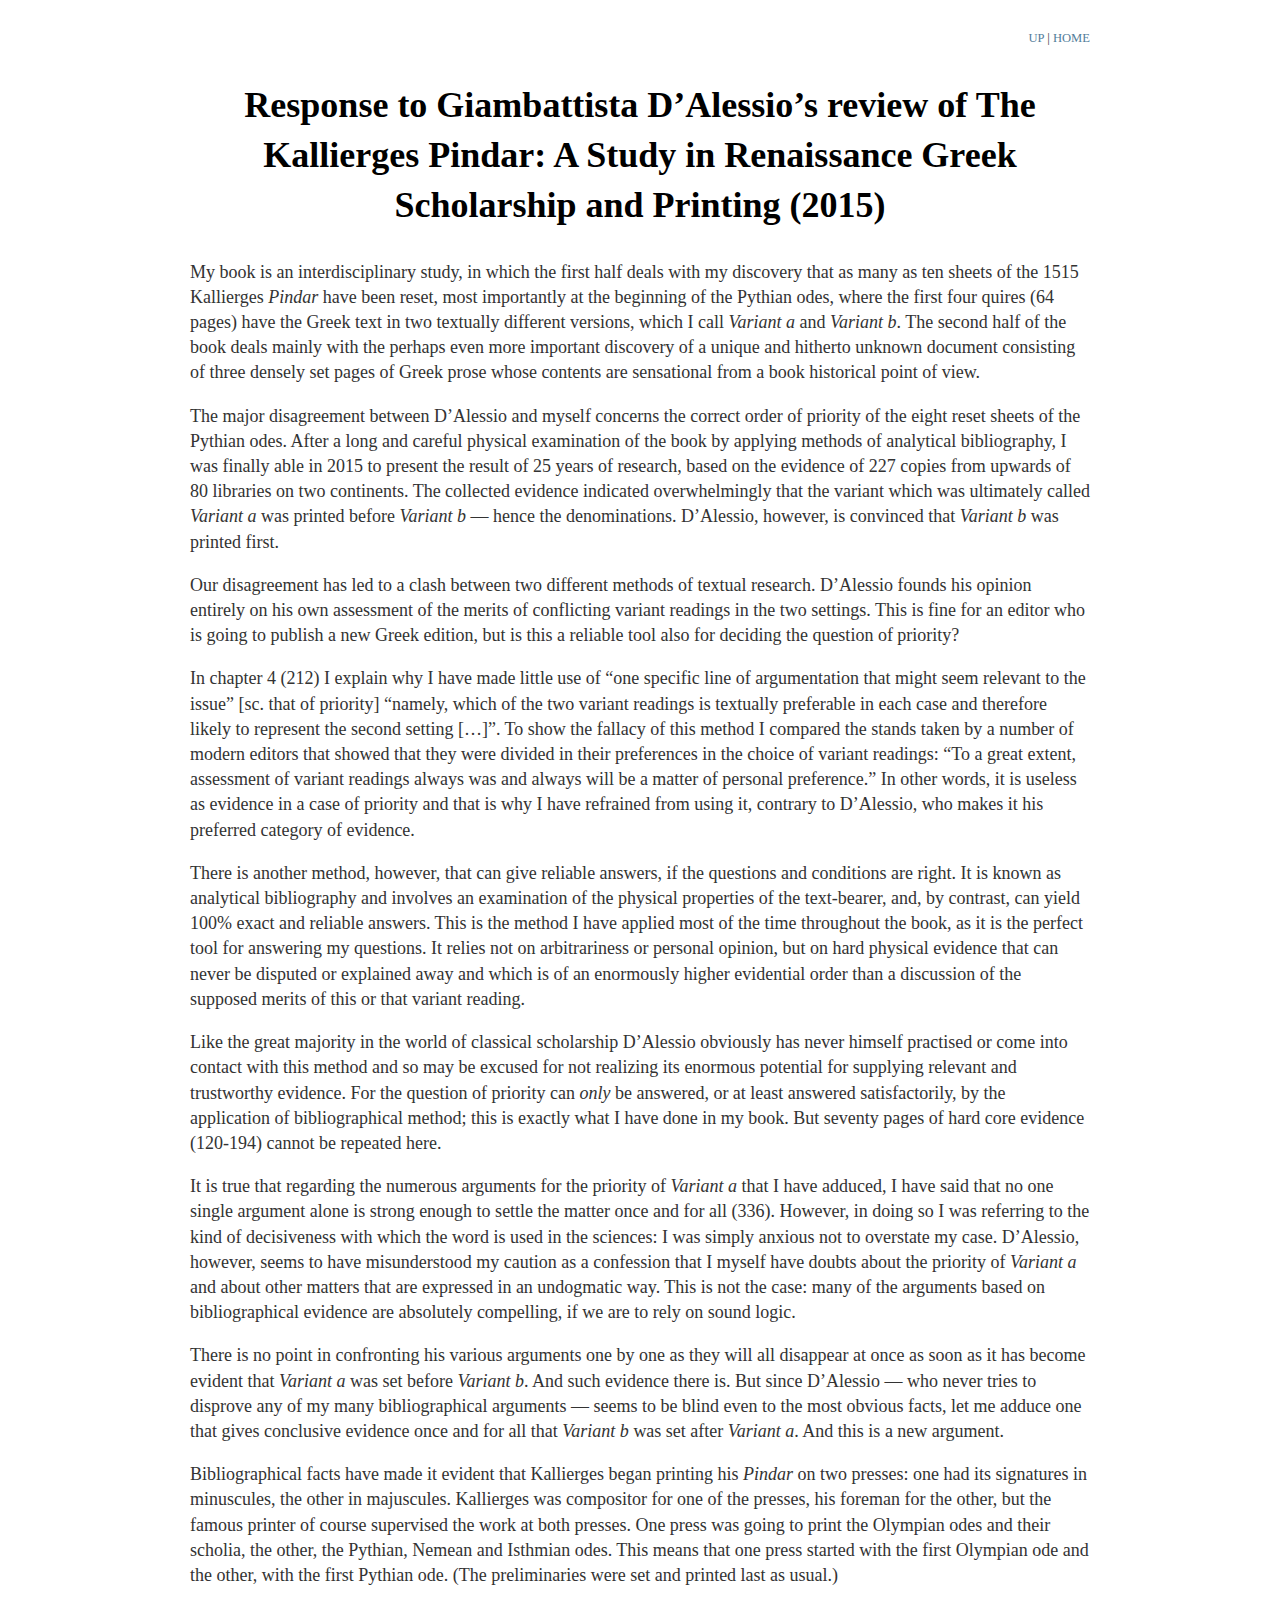
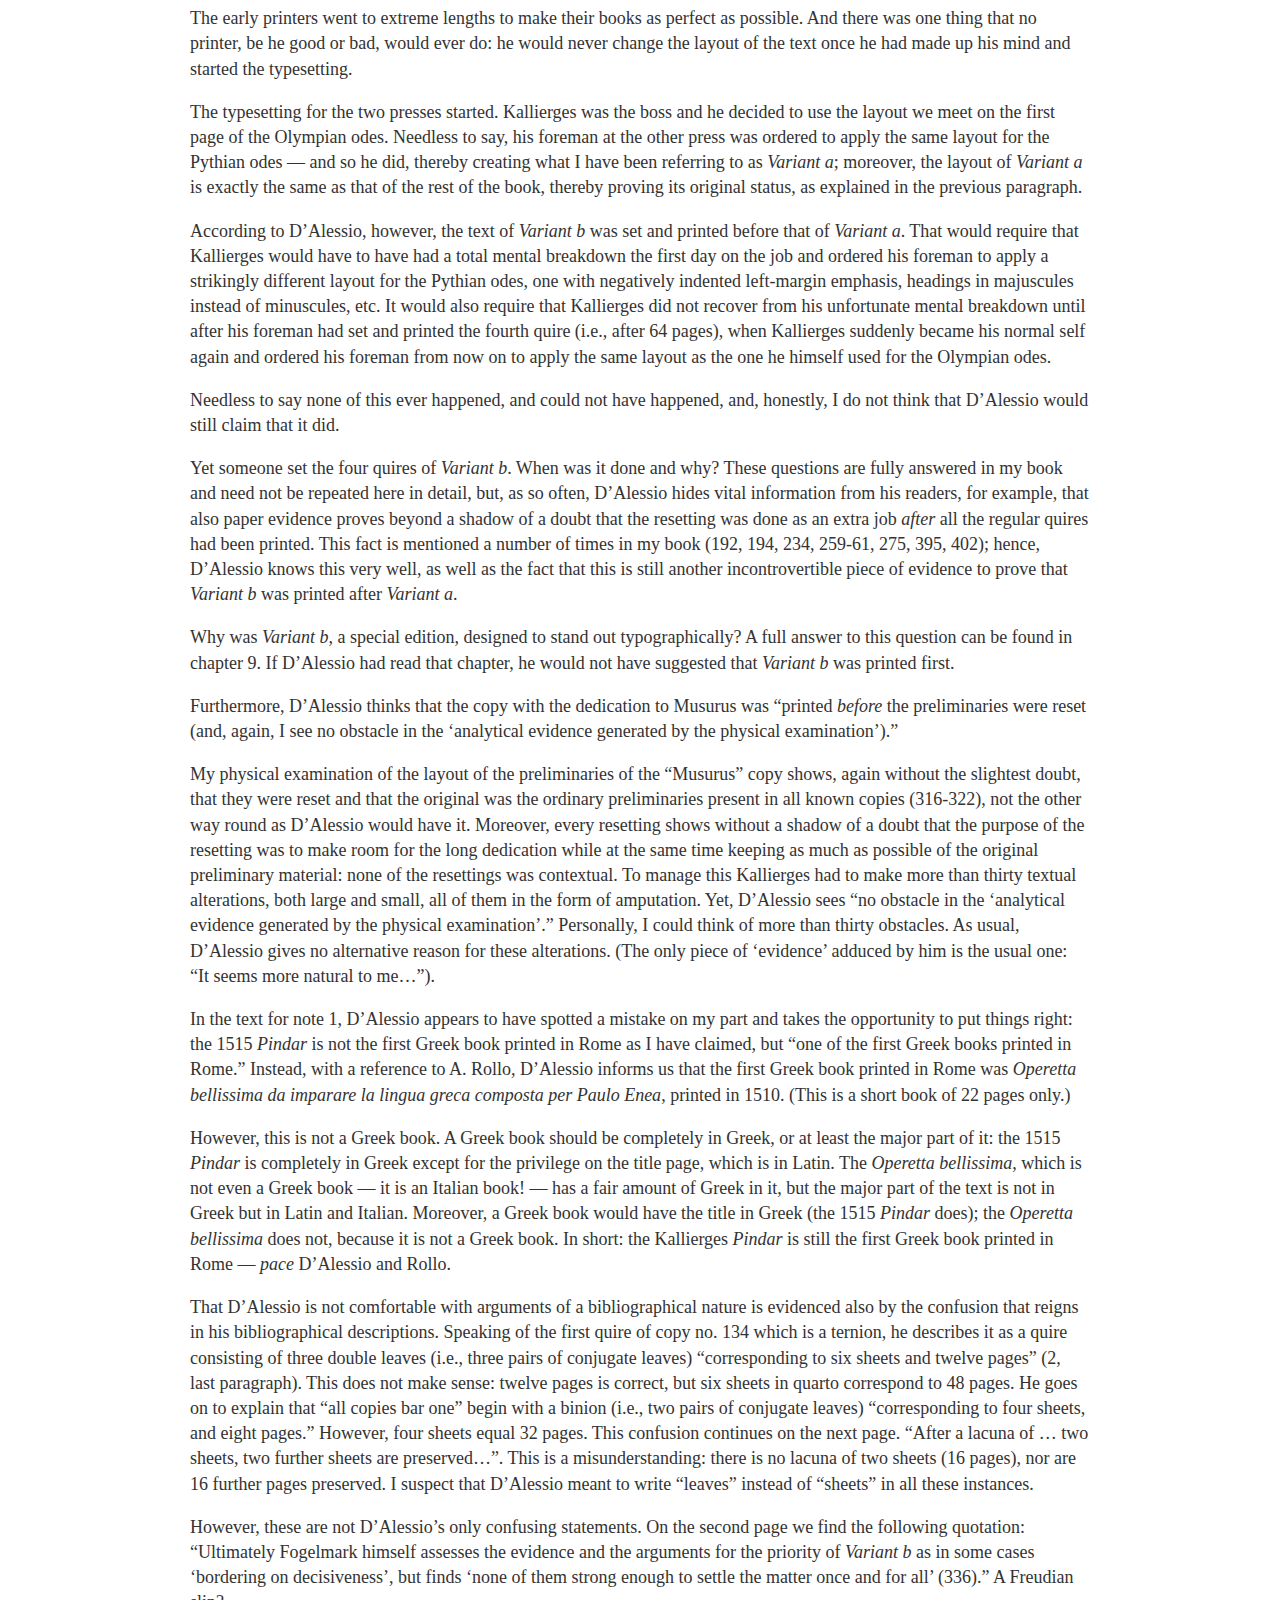
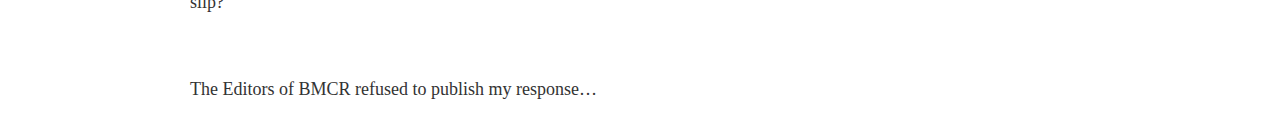
==== commit 48cbdb5d: "Add note at end of reply, and make kallierges title italic" ====
--- a/bmcr.html
+++ b/bmcr.html
@@ -3,7 +3,7 @@
 "http://www.w3.org/TR/xhtml1/DTD/xhtml1-strict.dtd">
 <html xmlns="http://www.w3.org/1999/xhtml" lang="en" xml:lang="en">
 <head>
-<!-- 2020-06-22 Mon 12:12 -->
+<!-- 2020-06-24 Wed 11:39 -->
 <meta http-equiv="Content-Type" content="text/html;charset=utf-8" />
 <meta name="viewport" content="width=device-width, initial-scale=1" />
 <title>Response to Giambattista D’Alessio’s review of The Kallierges Pindar: A Study in Renaissance Greek Scholarship and Printing (2015)</title>
@@ -459,6 +459,12 @@
 ‘bordering on decisiveness’, but finds ‘none of them strong enough to settle
 the matter once and for all’ (336).”  A Freudian slip?
 </p>
+
+<br>
+
+<p>
+The Editors of BMCR refused to publish my response&#x2026;
+</p>
 </div>
 </body>
 </html>
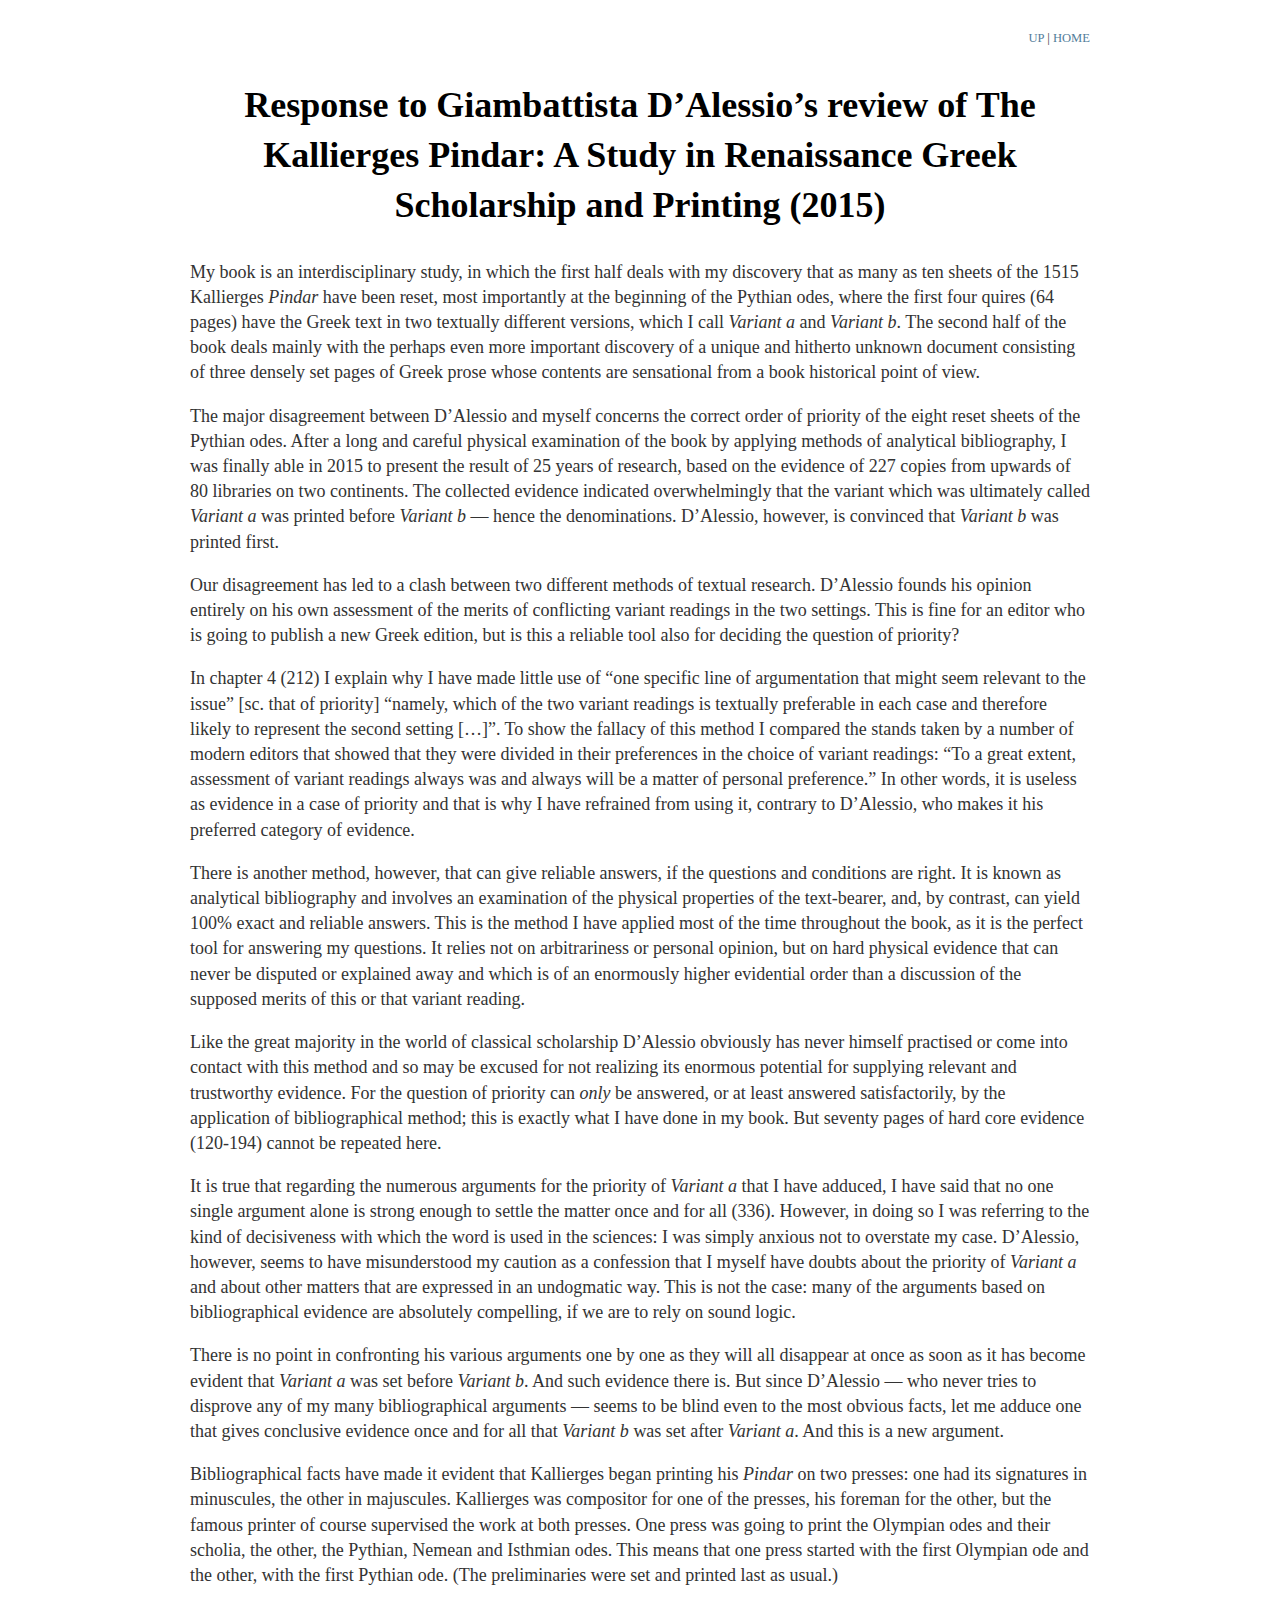
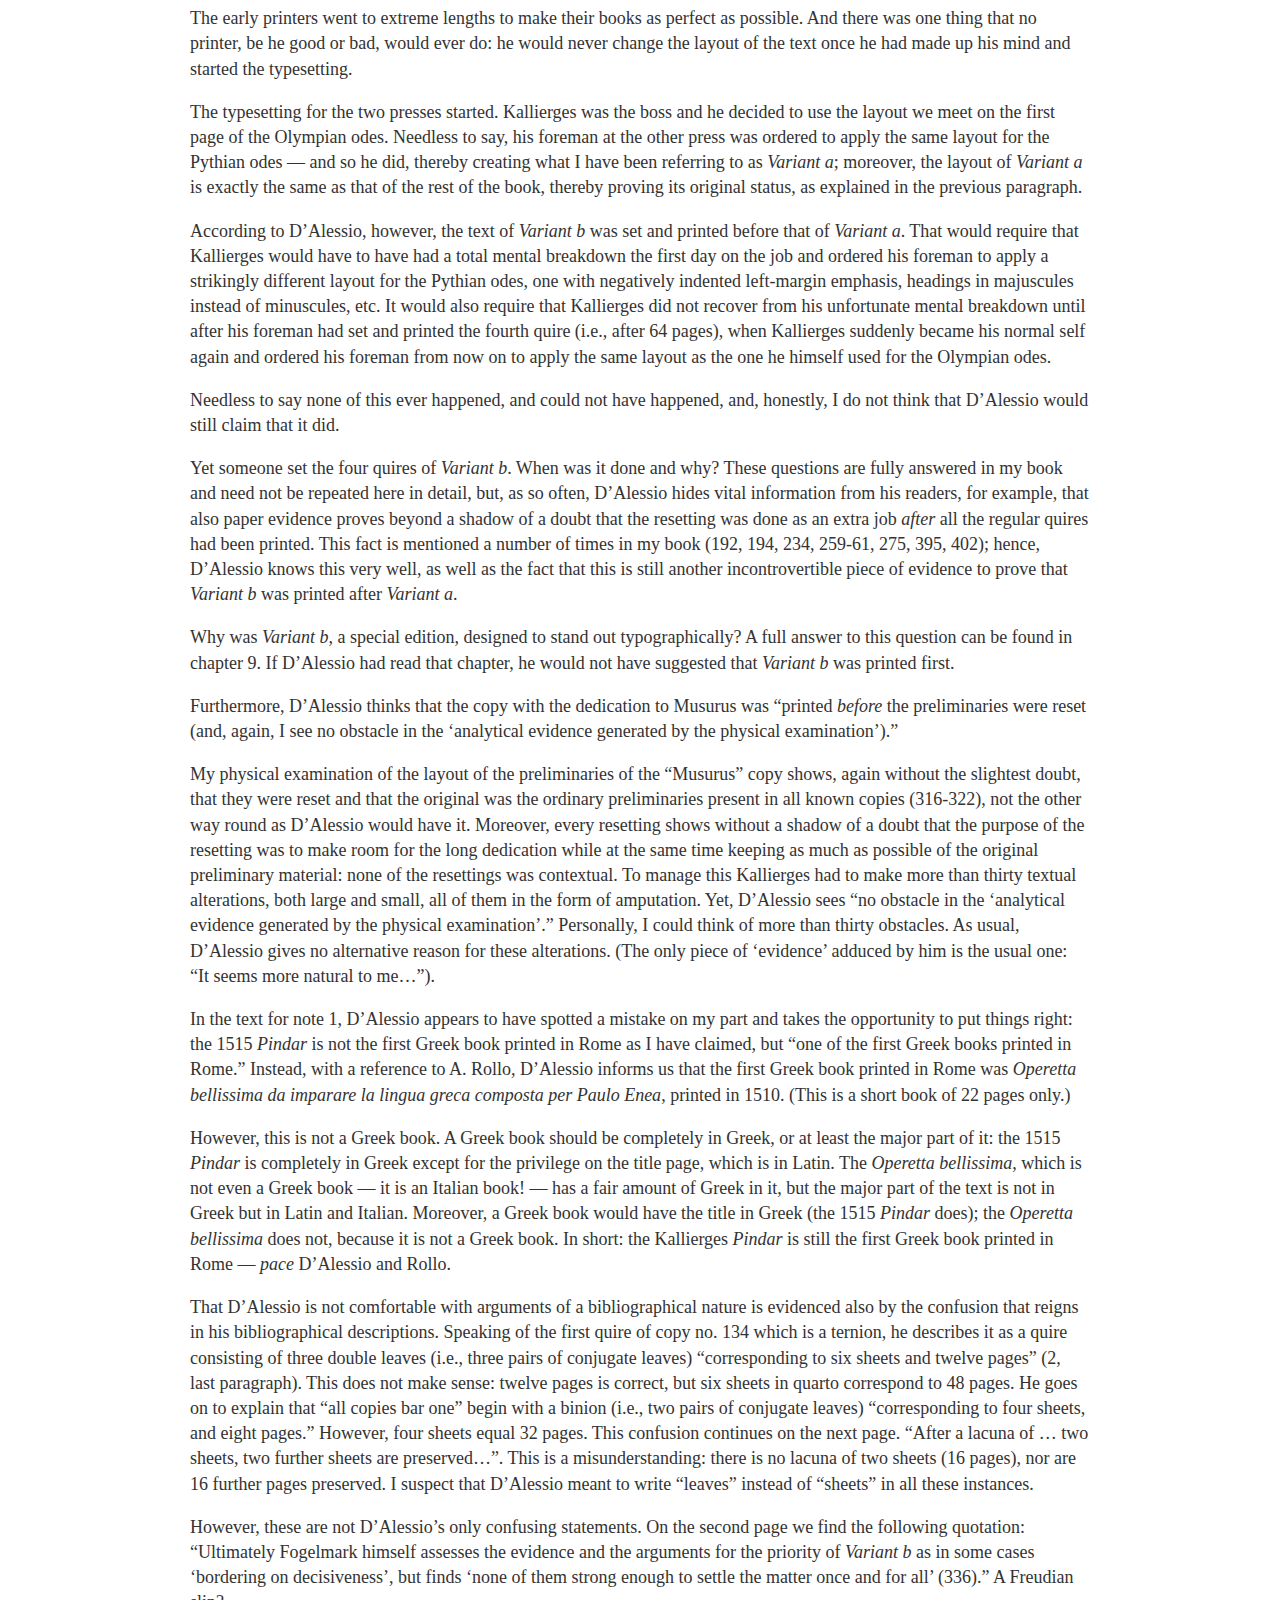
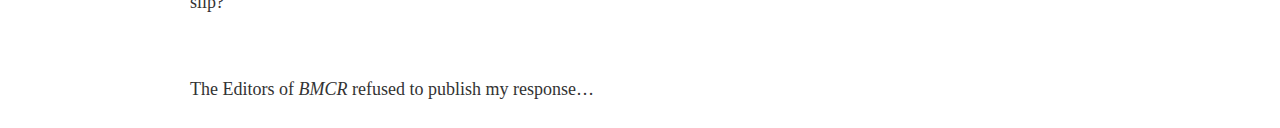
==== commit 09ba728a: "Make journal title cursive, indent reply, remove color of sections" ====
--- a/bmcr.html
+++ b/bmcr.html
@@ -3,7 +3,7 @@
 "http://www.w3.org/TR/xhtml1/DTD/xhtml1-strict.dtd">
 <html xmlns="http://www.w3.org/1999/xhtml" lang="en" xml:lang="en">
 <head>
-<!-- 2020-06-24 Wed 11:39 -->
+<!-- 2020-06-25 Thu 12:50 -->
 <meta http-equiv="Content-Type" content="text/html;charset=utf-8" />
 <meta name="viewport" content="width=device-width, initial-scale=1" />
 <title>Response to Giambattista D’Alessio’s review of The Kallierges Pindar: A Study in Renaissance Greek Scholarship and Printing (2015)</title>
@@ -463,7 +463,7 @@
 <br>
 
 <p>
-The Editors of BMCR refused to publish my response&#x2026;
+The Editors of <i>BMCR</i> refused to publish my response&#x2026;
 </p>
 </div>
 </body>
--- a/css/orgcss.css
+++ b/css/orgcss.css
@@ -1168,7 +1168,7 @@
 
 /* subsections */
 h1,h2,h3,h4,h5,h6{
-    color:#a5673e;
+    color:#000000;
     line-height:1em;
     font-family: Garamond,Baskerville,Baskerville Old Face,Hoefler Text,Times New Roman,serif
     /* font-family:Helvetica,sans-serif */}
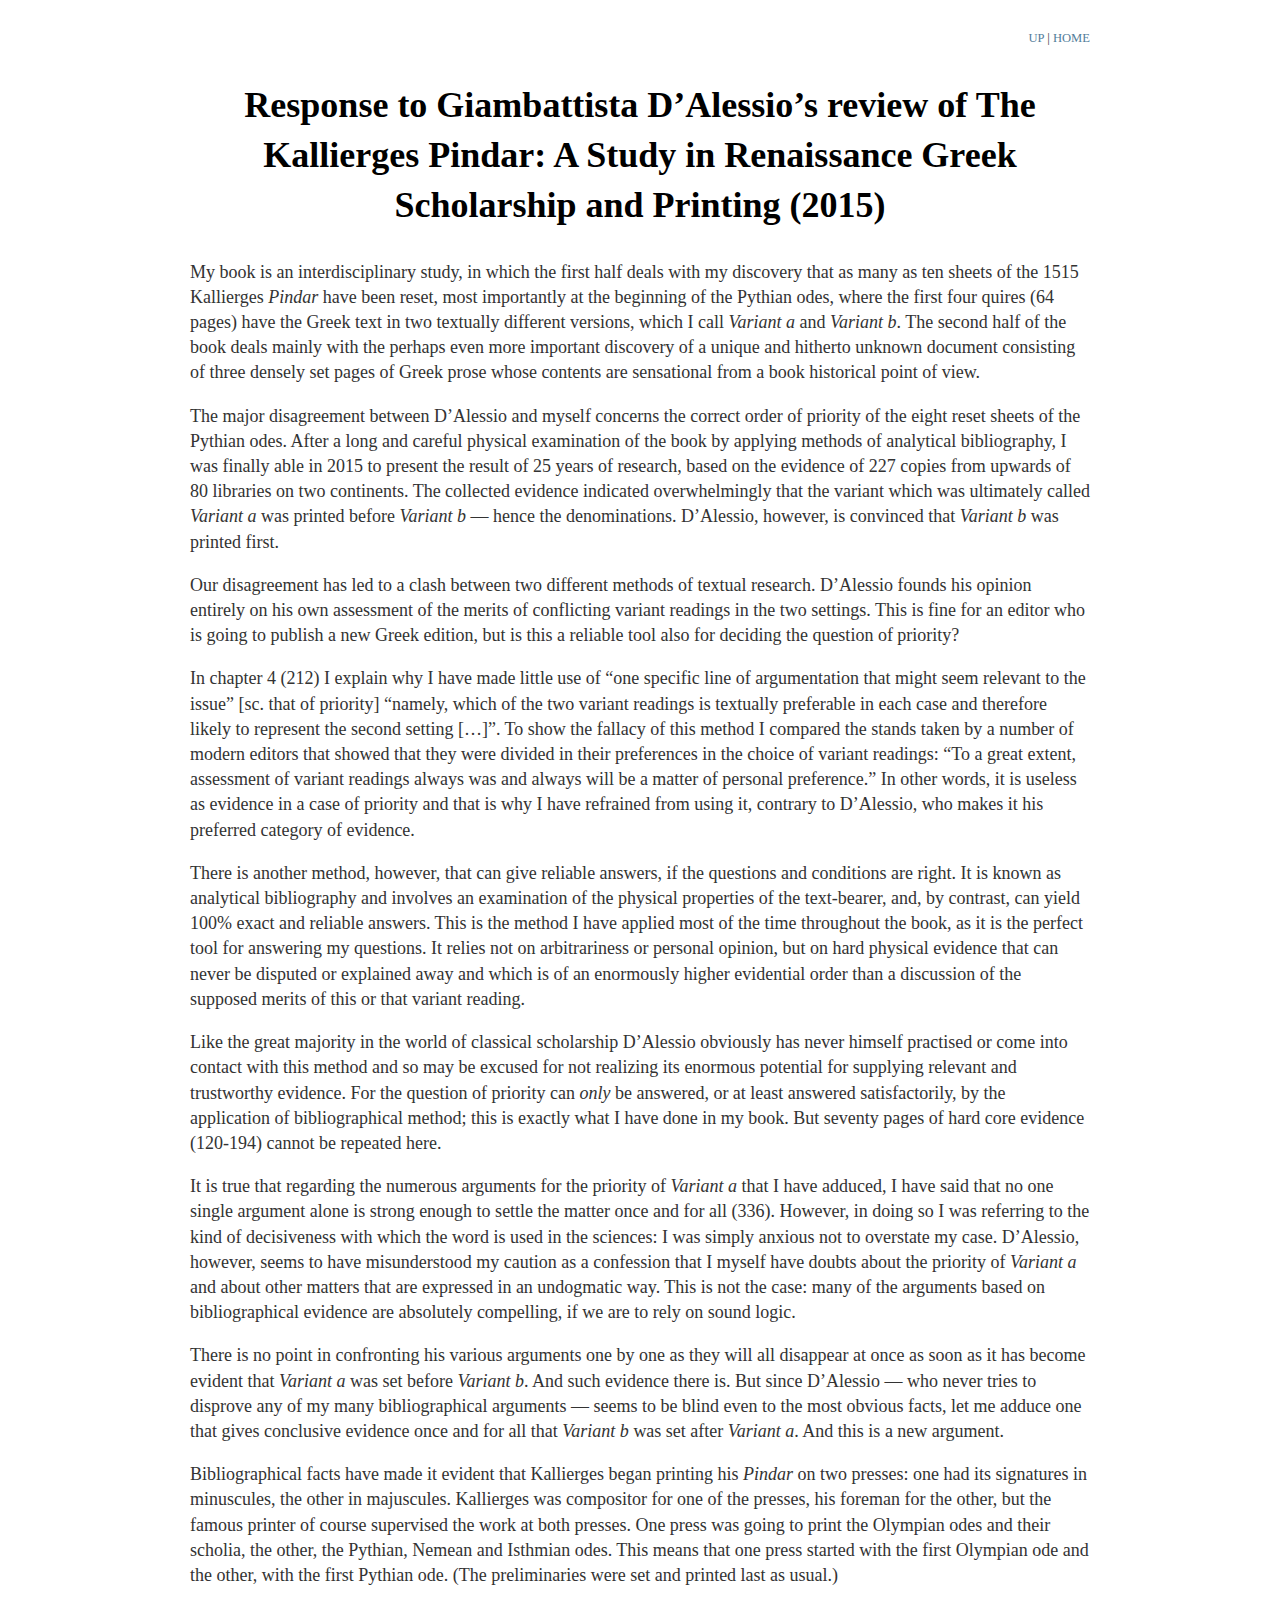
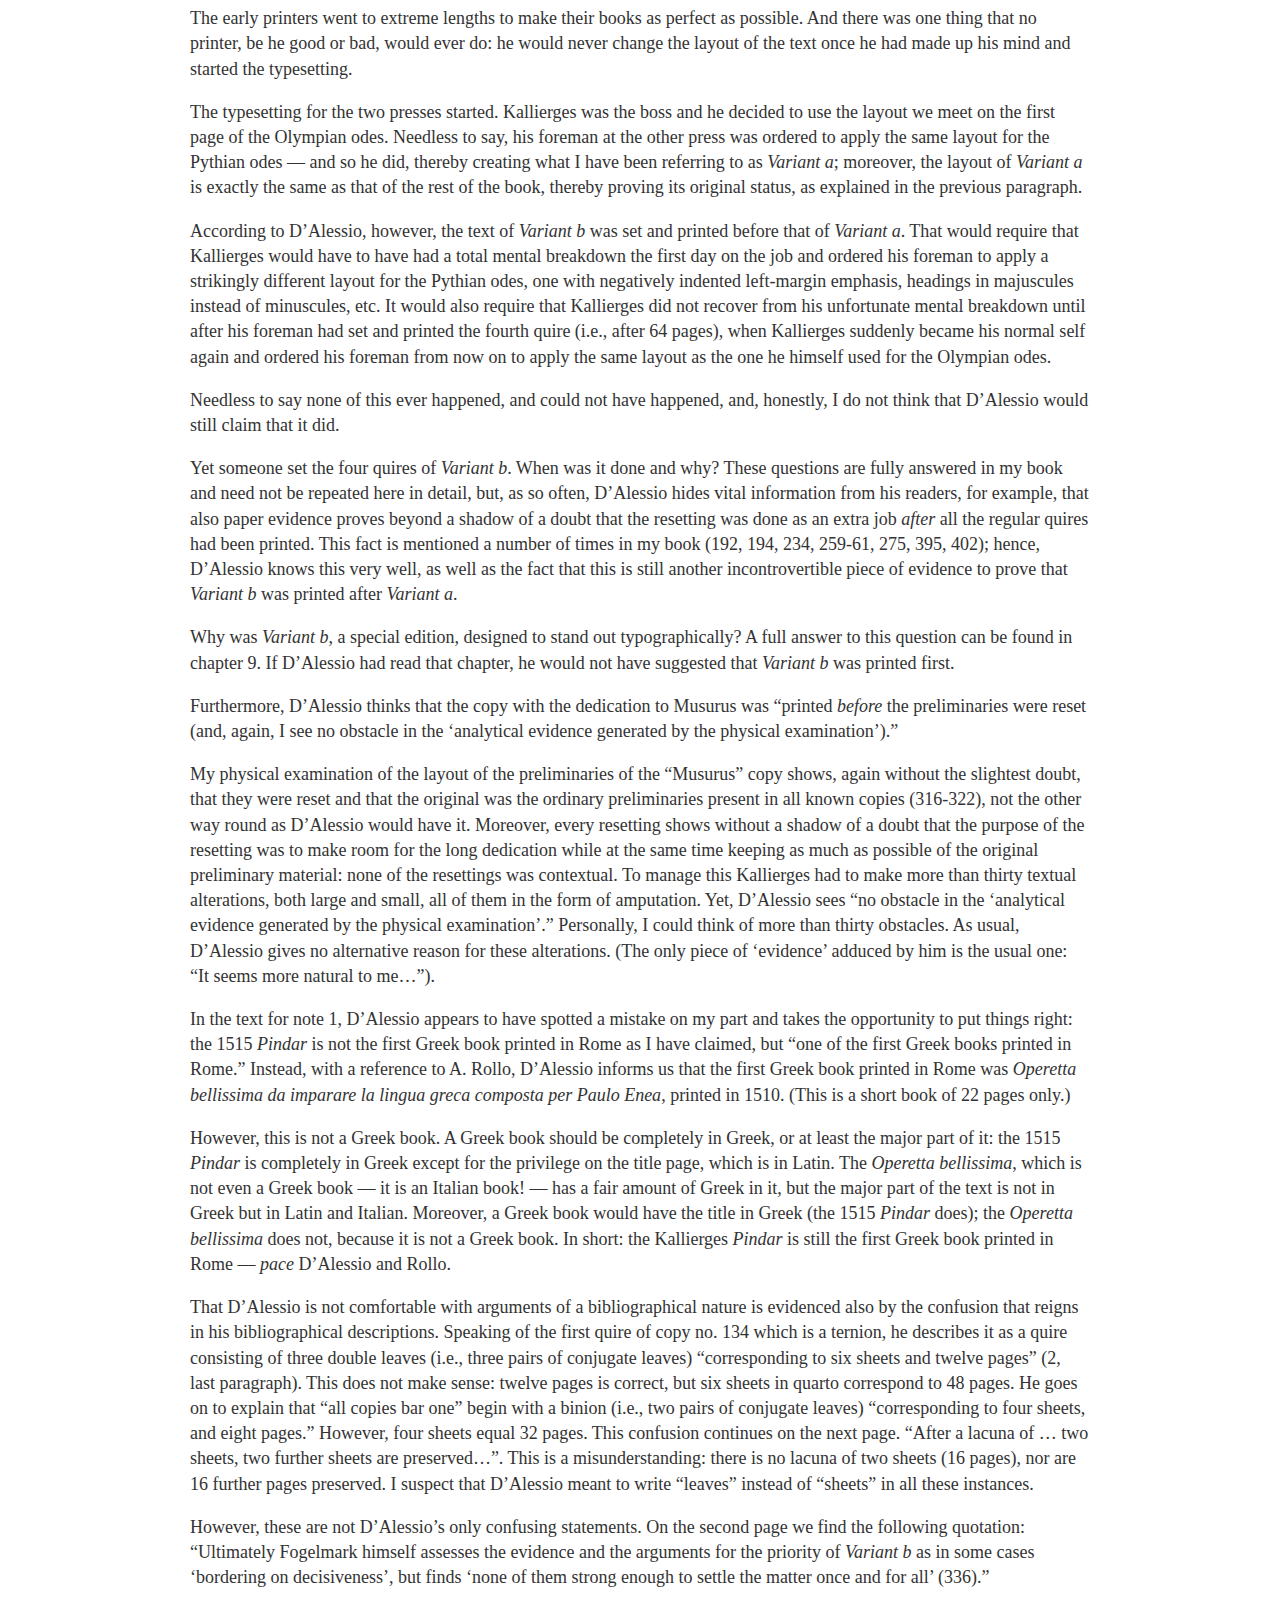
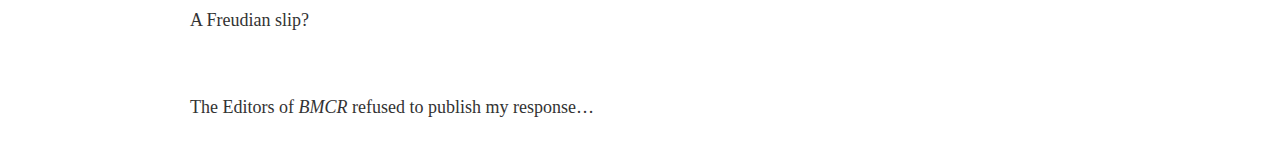
==== commit eaf53ce4: "Small update" ====
--- a/bmcr.html
+++ b/bmcr.html
@@ -3,7 +3,7 @@
 "http://www.w3.org/TR/xhtml1/DTD/xhtml1-strict.dtd">
 <html xmlns="http://www.w3.org/1999/xhtml" lang="en" xml:lang="en">
 <head>
-<!-- 2020-06-25 Thu 12:50 -->
+<!-- 2020-10-05 Mon 11:03 -->
 <meta http-equiv="Content-Type" content="text/html;charset=utf-8" />
 <meta name="viewport" content="width=device-width, initial-scale=1" />
 <title>Response to Giambattista D’Alessio’s review of The Kallierges Pindar: A Study in Renaissance Greek Scholarship and Printing (2015)</title>
@@ -161,6 +161,19 @@
   .footdef  { margin-bottom: 1em; }
   .figure { padding: 1em; }
   .figure p { text-align: center; }
+  .equation-container {
+    display: table;
+    text-align: center;
+    width: 100%;
+  }
+  .equation {
+    vertical-align: middle;
+  }
+  .equation-label {
+    display: table-cell;
+    text-align: right;
+    vertical-align: middle;
+  }
   .inlinetask {
     padding: 10px;
     border: 2px solid gray;
@@ -186,7 +199,7 @@
 @licstart  The following is the entire license notice for the
 JavaScript code in this tag.
 
-Copyright (C) 2012-2019 Free Software Foundation, Inc.
+Copyright (C) 2012-2020 Free Software Foundation, Inc.
 
 The JavaScript code in this tag is free software: you can
 redistribute it and/or modify it under the terms of the GNU
@@ -457,7 +470,11 @@
 page we find the following quotation: “Ultimately Fogelmark himself assesses
 the evidence and the arguments for the priority of <i>Variant b</i> as in some cases
 ‘bordering on decisiveness’, but finds ‘none of them strong enough to settle
-the matter once and for all’ (336).”  A Freudian slip?
+the matter once and for all’ (336).”
+</p>
+
+<p>
+A Freudian slip?
 </p>
 
 <br>
